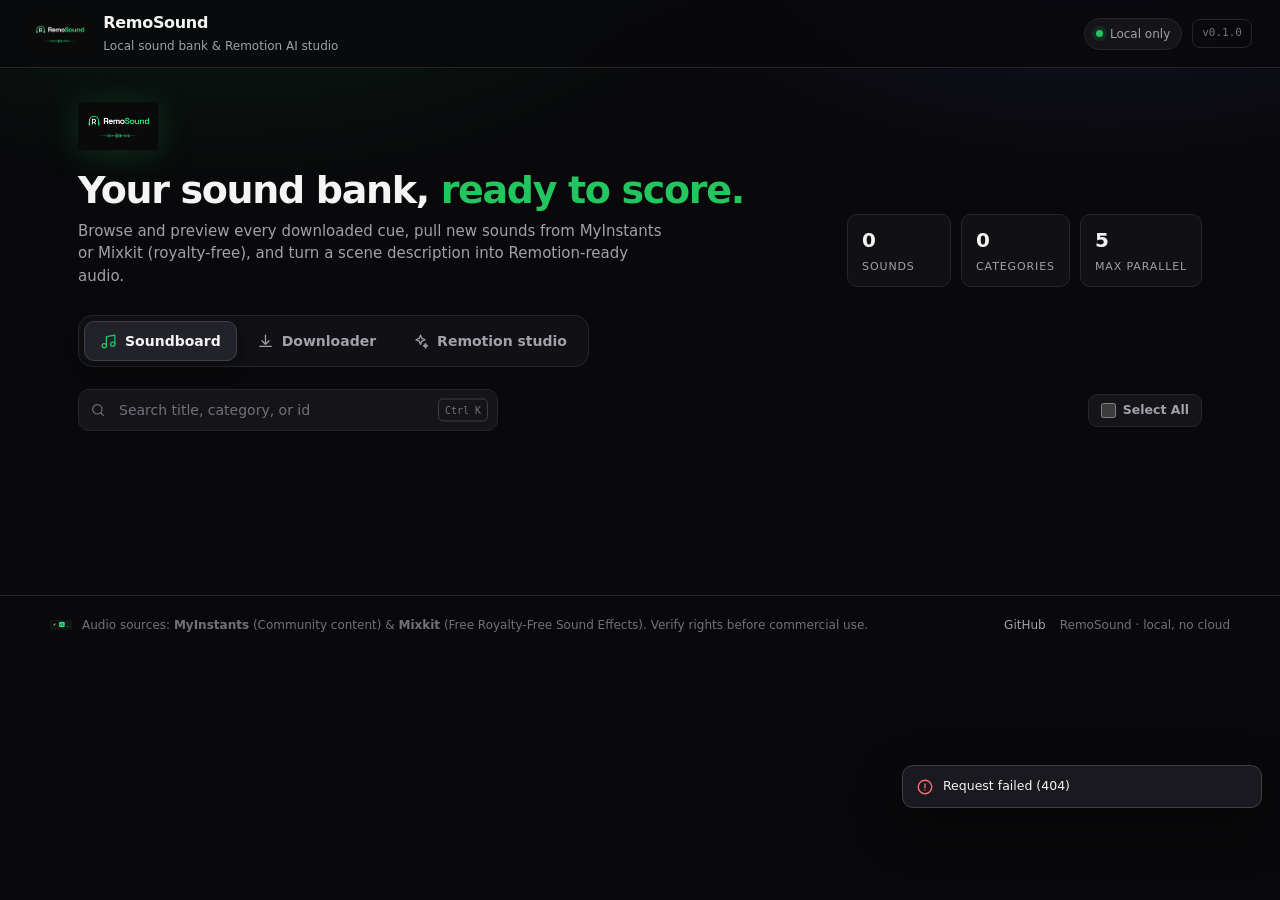
==== remosound/web/index.html @ 337fad0d "style: display main logo in hero and use selection-only deletion - Remove trash can icon from indivi" ====
<!doctype html>
<html lang="en">
<head>
<meta charset="utf-8">
<meta name="viewport" content="width=device-width, initial-scale=1">
<title>RemoSound — Local Sound Studio</title>
<meta name="description" content="RemoSound local studio: browse your sound bank, download new cues, and match scene text to Remotion-ready audio.">
<link rel="icon" href="data:image/svg+xml,%3Csvg xmlns='http://www.w3.org/2000/svg' viewBox='0 0 24 24' fill='none' stroke='%2322c55e' stroke-width='2' stroke-linecap='round'%3E%3Cpath d='M3 12h2l2-6 3 12 3-9 2 3h6'/%3E%3C/svg%3E">
<style>
  :root {
    color-scheme: dark;
    --bg: #09090b;
    --bg-soft: #0f0f13;
    --surface: #141419;
    --surface-2: #1a1a21;
    --surface-3: #22222b;
    --border: #27272a;
    --border-strong: #3f3f46;
    --text: #f4f4f5;
    --muted: #a1a1aa;
    --faint: #71717a;
    --green: #22c55e;
    --green-soft: rgba(34, 197, 94, .14);
    --indigo: #818cf8;
    --indigo-soft: rgba(99, 102, 241, .16);
    --red: #f87171;
    --amber: #fbbf24;
    --radius: 14px;
    --radius-sm: 10px;
    --shadow: 0 18px 50px rgba(0, 0, 0, .45);
    --font: ui-sans-serif, system-ui, -apple-system, "Segoe UI", Roboto, "Plus Jakarta Sans", Inter, sans-serif;
    --mono: ui-monospace, SFMono-Regular, "Cascadia Code", Consolas, monospace;
  }

  * { box-sizing: border-box; }
  html, body { margin: 0; }
  [hidden] { display: none !important; }

  body {
    min-height: 100vh;
    background: var(--bg);
    color: var(--text);
    font-family: var(--font);
    font-size: 14px;
    line-height: 1.5;
    -webkit-font-smoothing: antialiased;
    text-rendering: optimizeLegibility;
  }

  body::before {
    content: "";
    position: fixed;
    inset: 0;
    z-index: 0;
    pointer-events: none;
    background:
      radial-gradient(760px 420px at 18% -12%, rgba(34, 197, 94, .12), transparent 72%),
      radial-gradient(760px 420px at 86% -12%, rgba(99, 102, 241, .12), transparent 72%);
  }

  ::selection { background: rgba(34, 197, 94, .3); }
  :focus-visible { outline: 2px solid var(--green); outline-offset: 2px; border-radius: 6px; }

  button, input, textarea { font: inherit; color: inherit; }
  button { cursor: pointer; }

  .app { position: relative; z-index: 1; }

  /* --- top bar ---------------------------------------------------------- */
  .topbar {
    position: sticky;
    top: 0;
    z-index: 20;
    display: flex;
    align-items: center;
    justify-content: space-between;
    gap: 16px;
    padding: 11px 28px;
    border-bottom: 1px solid var(--border);
    background: rgba(9, 9, 11, .74);
    backdrop-filter: blur(16px);
  }
  .brand { display: flex; align-items: center; gap: 12px; color: inherit; text-decoration: none; }
  .brand-logo-img { height: 38px; width: auto; object-fit: contain; border-radius: 6px; }
  .brand-name { font-size: 16px; font-weight: 700; letter-spacing: -.02em; }
  .brand-sub { font-size: 12px; color: var(--muted); }
  .top-actions { display: flex; align-items: center; gap: 10px; }
  .status-pill {
    display: inline-flex;
    align-items: center;
    gap: 7px;
    padding: 6px 11px;
    border: 1px solid var(--border);
    border-radius: 999px;
    background: var(--surface);
    color: var(--muted);
    font-size: 12px;
    white-space: nowrap;
  }
  .status-dot {
    width: 7px;
    height: 7px;
    border-radius: 50%;
    background: var(--green);
    box-shadow: 0 0 0 4px rgba(34, 197, 94, .12);
  }
  .version {
    padding: 5px 9px;
    border: 1px solid var(--border);
    border-radius: 8px;
    color: var(--faint);
    font-family: var(--mono);
    font-size: 11px;
  }

  /* --- shell ------------------------------------------------------------ */
  main { max-width: 1180px; margin: 0 auto; padding: 34px 28px 150px; }

  .hero { display: flex; align-items: flex-end; justify-content: space-between; gap: 28px; flex-wrap: wrap; }
  .hero-logo-wrap { margin-bottom: 14px; }
  .hero-logo { height: 48px; width: auto; object-fit: contain; filter: drop-shadow(0 4px 16px rgba(34, 197, 94, .2)); }
  .hero h1 {
    margin: 0 0 8px;
    font-size: clamp(26px, 3.6vw, 38px);
    line-height: 1.1;
    letter-spacing: -.035em;
    font-weight: 750;
  }
  .hero h1 em { font-style: normal; color: var(--green); }
  .hero p { margin: 0; max-width: 62ch; color: var(--muted); font-size: 15px; }
  .stats { display: flex; gap: 10px; flex-wrap: wrap; }
  .stat {
    min-width: 104px;
    padding: 10px 14px;
    border: 1px solid var(--border);
    border-radius: var(--radius-sm);
    background: rgba(20, 20, 25, .75);
  }
  .stat b { display: block; font-size: 20px; letter-spacing: -.02em; }
  .stat span { font-size: 11px; color: var(--muted); text-transform: uppercase; letter-spacing: .08em; }

  /* --- tabs ------------------------------------------------------------- */
  .tabs {
    display: inline-flex;
    gap: 4px;
    margin: 28px 0 22px;
    padding: 5px;
    border: 1px solid var(--border);
    border-radius: 14px;
    background: rgba(20, 20, 25, .72);
  }
  .tab {
    display: inline-flex;
    align-items: center;
    gap: 8px;
    min-height: 40px;
    padding: 0 15px;
    border: 1px solid transparent;
    border-radius: 10px;
    background: transparent;
    color: var(--muted);
    font-weight: 550;
    transition: color .18s, background .18s, border-color .18s;
  }
  .tab:hover { color: var(--text); }
  .tab[aria-selected="true"] {
    color: var(--text);
    background: var(--surface-3);
    border-color: var(--border-strong);
    box-shadow: 0 6px 18px rgba(0, 0, 0, .3);
  }
  .tab[aria-selected="true"] svg { color: var(--green); }

  /* --- toolbar ---------------------------------------------------------- */
  .toolbar { display: flex; gap: 10px; align-items: center; flex-wrap: wrap; margin-bottom: 14px; }
  .search { position: relative; flex: 1 1 280px; max-width: 420px; }
  .search svg { position: absolute; left: 12px; top: 50%; transform: translateY(-50%); color: var(--faint); }
  .search input {
    width: 100%;
    height: 42px;
    padding: 0 60px 0 40px;
    border: 1px solid var(--border);
    border-radius: 11px;
    background: var(--surface);
    color: var(--text);
  }
  .search input::placeholder { color: var(--faint); }
  .search input:focus { border-color: rgba(34, 197, 94, .5); outline: none; box-shadow: 0 0 0 3px rgba(34, 197, 94, .12); }
  .kbd {
    position: absolute;
    right: 10px;
    top: 50%;
    transform: translateY(-50%);
    padding: 3px 6px;
    border: 1px solid var(--border-strong);
    border-radius: 5px;
    color: var(--faint);
    font-family: var(--mono);
    font-size: 10px;
    pointer-events: none;
  }
  .pills { display: flex; gap: 6px; flex-wrap: wrap; }
  .pill {
    min-height: 34px;
    padding: 0 12px;
    border: 1px solid var(--border);
    border-radius: 999px;
    background: var(--surface);
    color: var(--muted);
    font-size: 12.5px;
    transition: color .15s, border-color .15s, background .15s;
  }
  .pill:hover { color: var(--text); border-color: var(--border-strong); }
  .pill[aria-pressed="true"] {
    color: #05140a;
    background: var(--green);
    border-color: var(--green);
    font-weight: 650;
  }
  .pill span { opacity: .7; margin-left: 5px; }

  /* --- sound grid ------------------------------------------------------- */
  .sound-grid { display: grid; grid-template-columns: repeat(auto-fill, minmax(232px, 1fr)); gap: 12px; }
  .sound-card {
    display: flex;
    align-items: center;
    gap: 12px;
    min-height: 80px;
    padding: 13px;
    border: 1px solid var(--border);
    border-radius: var(--radius);
    background: linear-gradient(180deg, var(--surface), #101014);
    color: inherit;
    text-align: left;
    transition: transform .18s ease, border-color .18s ease, background .18s ease, box-shadow .18s ease;
  }
  .sound-card:hover { transform: translateY(-2px); border-color: var(--border-strong); }
  .sound-card.is-playing {
    border-color: rgba(34, 197, 94, .55);
    background: linear-gradient(180deg, rgba(34, 197, 94, .1), #101014);
    box-shadow: 0 0 0 1px rgba(34, 197, 94, .12), 0 14px 34px rgba(0, 0, 0, .38);
  }
  .card-play {
    display: grid;
    place-items: center;
    flex: none;
    width: 44px;
    height: 44px;
    border: 1px solid var(--border-strong);
    border-radius: 50%;
    background: var(--surface-3);
    color: var(--text);
    transition: background .18s, color .18s, border-color .18s, transform .12s;
  }
  .sound-card:hover .card-play { background: var(--surface-3); border-color: var(--green); color: var(--green); }
  .sound-card.is-playing .card-play { background: var(--green); border-color: transparent; color: #04140a; }
  .sound-card:active .card-play { transform: scale(.94); }
  .sound-body { min-width: 0; flex: 1; }
  .sound-title {
    display: block;
    overflow: hidden;
    text-overflow: ellipsis;
    white-space: nowrap;
    font-weight: 600;
    letter-spacing: -.01em;
  }
  .sound-sub { display: flex; align-items: center; gap: 8px; margin-top: 4px; min-width: 0; }
  .badge {
    flex: none;
    padding: 2px 7px;
    border: 1px solid var(--border);
    border-radius: 6px;
    background: var(--surface-2);
    color: var(--muted);
    font-size: 10.5px;
    text-transform: uppercase;
    letter-spacing: .06em;
    white-space: nowrap;
  }
  .badge-mixkit {
    border-color: rgba(34, 197, 94, .45);
    background: rgba(34, 197, 94, .14);
    color: #4ade80;
    font-weight: 600;
  }
  .badge-myinstants {
    border-color: rgba(129, 140, 248, .45);
    background: rgba(99, 102, 241, .16);
    color: #a5b4fc;
    font-weight: 600;
  }
  .card-delete {
    display: grid;
    place-items: center;
    width: 28px;
    height: 28px;
    border-radius: 8px;
    border: 1px solid transparent;
    background: transparent;
    color: var(--faint);
    transition: color .15s, background .15s, border-color .15s;
    flex: none;
    padding: 0;
    cursor: pointer;
  }
  .card-delete:hover {
    color: var(--red);
    background: rgba(248, 113, 113, .14);
    border-color: rgba(248, 113, 113, .3);
  }
  .sound-select-chk {
    width: 17px;
    height: 17px;
    accent-color: var(--green);
    cursor: pointer;
    margin: 0;
    flex: none;
    border-radius: 4px;
  }
  .sound-card.is-selected {
    border-color: rgba(99, 102, 241, .65);
    background: linear-gradient(180deg, rgba(99, 102, 241, .14), #121218);
    box-shadow: 0 0 0 1px rgba(99, 102, 241, .25);
  }
  .selection-bar {
    display: inline-flex;
    align-items: center;
    gap: 8px;
    margin-left: auto;
    flex-wrap: wrap;
  }
  .select-all-label {
    display: inline-flex;
    align-items: center;
    gap: 7px;
    color: var(--muted);
    font-size: 12.5px;
    font-weight: 550;
    cursor: pointer;
    user-select: none;
    padding: 6px 12px;
    border: 1px solid var(--border);
    border-radius: 9px;
    background: var(--surface);
    transition: all .15s ease;
  }
  .select-all-label:hover {
    color: var(--text);
    border-color: var(--border-strong);
  }
  .select-all-label input[type="checkbox"] {
    width: 15px;
    height: 15px;
    accent-color: var(--green);
    cursor: pointer;
    margin: 0;
  }
  .btn-sm {
    min-height: 32px;
    padding: 0 12px;
    font-size: 12px;
    border-radius: 8px;
  }
  .sound-file {
    overflow: hidden;
    text-overflow: ellipsis;
    white-space: nowrap;
    color: var(--faint);
    font-family: var(--mono);
    font-size: 10.5px;
  }
  .wave { display: flex; align-items: flex-end; gap: 2px; height: 18px; flex: none; }
  .wave i { display: block; width: 3px; height: 6px; border-radius: 2px; background: var(--border-strong); }
  .sound-card.is-playing .wave i { background: var(--green); animation: level .9s ease-in-out infinite; }
  .sound-card.is-playing .wave i:nth-child(2) { animation-delay: .1s; }
  .sound-card.is-playing .wave i:nth-child(3) { animation-delay: .2s; }
  .sound-card.is-playing .wave i:nth-child(4) { animation-delay: .3s; }
  .sound-card.is-playing .wave i:nth-child(5) { animation-delay: .4s; }
  @keyframes level { 0%, 100% { height: 5px; } 50% { height: 17px; } }

  /* --- empty / panels --------------------------------------------------- */
  .empty {
    display: grid;
    place-items: center;
    gap: 10px;
    padding: 52px 22px;
    border: 1px dashed var(--border-strong);
    border-radius: var(--radius);
    background: rgba(20, 20, 25, .4);
    text-align: center;
  }
  .empty h3 { margin: 0; font-size: 16px; }
  .empty p { margin: 0; color: var(--muted); max-width: 52ch; }
  .panel {
    padding: 18px;
    border: 1px solid var(--border);
    border-radius: var(--radius);
    background: rgba(20, 20, 25, .62);
  }
  .panel-head { display: flex; align-items: center; justify-content: space-between; gap: 14px; flex-wrap: wrap; margin-bottom: 14px; }
  .panel-head h2 { margin: 0; font-size: 16px; letter-spacing: -.01em; }
  .panel-head p { margin: 2px 0 0; color: var(--muted); font-size: 12.5px; }
  .hint { color: var(--faint); font-size: 12px; }

  /* --- buttons ---------------------------------------------------------- */
  .btn {
    display: inline-flex;
    align-items: center;
    justify-content: center;
    gap: 8px;
    min-height: 42px;
    padding: 0 16px;
    border: 1px solid var(--border-strong);
    border-radius: 11px;
    background: var(--surface-2);
    color: var(--text);
    font-weight: 600;
    transition: background .16s, border-color .16s, transform .1s, color .16s;
  }
  .btn:hover { background: var(--surface-3); border-color: #52525b; }
  .btn:active { transform: translateY(1px); }
  .btn-primary {
    border-color: transparent;
    background: linear-gradient(180deg, #2ee06a, var(--green));
    color: #04140a;
    box-shadow: 0 10px 26px rgba(34, 197, 94, .22);
  }
  .btn-primary:hover { background: #34e673; border-color: transparent; }
  .btn-indigo { border-color: transparent; background: linear-gradient(180deg, #818cf8, #6366f1); color: #0b1024; }
  .btn-indigo:hover { background: #8f99fa; border-color: transparent; }
  .btn-ghost { background: transparent; border-color: var(--border); color: var(--muted); }
  .btn-ghost:hover { color: var(--text); }
  .btn:disabled { opacity: .55; cursor: not-allowed; transform: none; }
  .btn-icon { width: 42px; padding: 0; }

  /* --- downloader ------------------------------------------------------- */
  .provider-bar {
    display: flex;
    align-items: center;
    gap: 8px;
    margin-bottom: 16px;
    flex-wrap: wrap;
  }
  .provider-btn {
    display: inline-flex;
    align-items: center;
    gap: 8px;
    min-height: 38px;
    padding: 0 14px;
    border: 1px solid var(--border);
    border-radius: 10px;
    background: var(--surface);
    color: var(--muted);
    font-weight: 600;
    font-size: 13px;
    cursor: pointer;
    transition: all .16s ease;
  }
  .provider-btn:hover { color: var(--text); border-color: var(--border-strong); }
  .provider-btn[aria-selected="true"] {
    background: var(--surface-3);
    border-color: var(--border-strong);
    color: var(--text);
    box-shadow: 0 4px 14px rgba(0, 0, 0, .25);
  }
  .mode-switch {
    display: inline-flex;
    gap: 4px;
    padding: 3px;
    background: var(--surface-2);
    border-radius: 8px;
    border: 1px solid var(--border);
    margin-left: auto;
  }
  .mode-btn {
    min-height: 30px;
    padding: 0 12px;
    border: 1px solid transparent;
    border-radius: 6px;
    background: transparent;
    color: var(--muted);
    font-size: 12px;
    font-weight: 550;
    cursor: pointer;
    transition: all .14s ease;
  }
  .mode-btn:hover { color: var(--text); }
  .mode-btn.active {
    background: var(--surface-3);
    border-color: var(--border-strong);
    color: var(--text);
  }
  .downloader-search-wrap {
    margin-bottom: 16px;
  }
  .source-grid { display: grid; grid-template-columns: repeat(auto-fill, minmax(168px, 1fr)); gap: 10px; }
  .source {
    display: flex;
    align-items: center;
    gap: 11px;
    padding: 11px 12px;
    border: 1px solid var(--border);
    border-radius: 12px;
    background: var(--surface);
    color: var(--text);
    text-align: left;
    transition: border-color .16s, background .16s, transform .16s;
  }
  .source:hover { border-color: var(--border-strong); transform: translateY(-1px); }
  .source[aria-pressed="true"] {
    border-color: rgba(34, 197, 94, .6);
    background: linear-gradient(180deg, rgba(34, 197, 94, .12), var(--surface));
    box-shadow: 0 0 0 1px rgba(34, 197, 94, .14);
  }
  .source-icon {
    display: grid;
    place-items: center;
    flex: none;
    width: 34px;
    height: 34px;
    border-radius: 10px;
    background: hsl(var(--tile-h, 150) 70% 50% / .14);
    color: hsl(var(--tile-h, 150) 82% 66%);
  }
  .source-name { font-size: 13px; font-weight: 600; letter-spacing: -.01em; }
  .source-tag { display: block; color: var(--faint); font-size: 10.5px; font-family: var(--mono); }

  .controls { display: flex; align-items: flex-end; gap: 14px; flex-wrap: wrap; margin-top: 16px; }
  .field { display: grid; gap: 6px; }
  .field label { color: var(--muted); font-size: 11px; text-transform: uppercase; letter-spacing: .08em; }
  .field input {
    width: 118px;
    height: 42px;
    padding: 0 12px;
    border: 1px solid var(--border);
    border-radius: 10px;
    background: var(--surface);
    font-family: var(--mono);
  }
  .chips { display: flex; gap: 5px; }
  .chip {
    min-height: 34px;
    padding: 0 10px;
    border: 1px solid var(--border);
    border-radius: 8px;
    background: transparent;
    color: var(--muted);
    font-family: var(--mono);
    font-size: 11.5px;
  }
  .chip:hover { color: var(--text); border-color: var(--border-strong); }

  .job { margin-top: 18px; }
  .progress-track { height: 10px; overflow: hidden; border-radius: 999px; background: var(--surface-3); border: 1px solid var(--border); }
  .progress-fill {
    width: 0;
    height: 100%;
    border-radius: 999px;
    background: linear-gradient(90deg, var(--green), #60a5fa 65%, var(--indigo));
    transition: width .3s ease;
  }
  .job-line { display: flex; align-items: baseline; justify-content: space-between; gap: 14px; margin: 10px 0 0; flex-wrap: wrap; }
  .job-state { font-weight: 600; }
  .job-current { overflow: hidden; text-overflow: ellipsis; white-space: nowrap; color: var(--muted); font-size: 12.5px; max-width: 62ch; }
  .job-percent { font-family: var(--mono); color: var(--green); font-size: 13px; }
  .job-stats { display: grid; grid-template-columns: repeat(4, minmax(0, 1fr)); gap: 8px; margin-top: 12px; }
  .job-stat { padding: 8px 10px; border: 1px solid var(--border); border-radius: 9px; background: var(--surface); }
  .job-stat b { display: block; font-size: 16px; }
  .job-stat span { color: var(--faint); font-size: 10.5px; text-transform: uppercase; letter-spacing: .07em; }
  .job.error .job-state { color: var(--red); }

  /* --- studio ----------------------------------------------------------- */
  .studio-grid { display: grid; grid-template-columns: 1fr 1fr; gap: 20px; align-items: start; }
  textarea {
    width: 100%;
    min-height: 160px;
    max-height: 280px;
    padding: 13px 14px;
    resize: vertical;
    border: 1px solid var(--border);
    border-radius: 12px;
    background: var(--surface);
    color: var(--text);
    line-height: 1.6;
    overflow-y: auto;
  }
  textarea:focus { border-color: rgba(129, 140, 248, .6); outline: none; box-shadow: 0 0 0 3px rgba(99, 102, 241, .14); }
  textarea::placeholder { color: var(--faint); }
  .examples { display: flex; gap: 6px; flex-wrap: wrap; margin-top: 10px; }
  .example {
    min-height: 32px;
    padding: 0 11px;
    border: 1px solid var(--border);
    border-radius: 999px;
    background: transparent;
    color: var(--muted);
    font-size: 12px;
  }
  .example:hover { color: var(--text); border-color: var(--border-strong); }
  .studio-actions { display: flex; gap: 10px; margin-top: 12px; flex-wrap: wrap; }

  .match-list { display: grid; gap: 10px; max-height: 580px; overflow-y: auto; padding-right: 4px; }
  .match {
    display: grid;
    gap: 9px;
    padding: 12px;
    border: 1px solid var(--border);
    border-radius: 12px;
    background: var(--surface);
  }
  .match-top { display: flex; align-items: center; gap: 10px; }
  .match-title { flex: 1; min-width: 0; overflow: hidden; text-overflow: ellipsis; white-space: nowrap; font-weight: 600; }
  .score {
    flex: none;
    padding: 3px 8px;
    border: 1px solid rgba(34, 197, 94, .3);
    border-radius: 999px;
    background: var(--green-soft);
    color: var(--green);
    font-family: var(--mono);
    font-size: 10.5px;
  }
  .code-row { display: flex; align-items: center; gap: 8px; }
  .code {
    flex: 1;
    min-width: 0;
    overflow-x: auto;
    padding: 8px 10px;
    border: 1px solid var(--border);
    border-radius: 8px;
    background: #0b0b0f;
    color: #c7d2fe;
    font-family: var(--mono);
    font-size: 11.5px;
    white-space: nowrap;
  }
  .copy {
    flex: none;
    display: inline-flex;
    align-items: center;
    gap: 6px;
    min-height: 34px;
    padding: 0 10px;
    border: 1px solid var(--border-strong);
    border-radius: 8px;
    background: var(--surface-2);
    color: var(--muted);
    font-size: 12px;
  }
  .copy:hover { color: var(--text); border-color: #52525b; }
  .match-actions { display: flex; align-items: center; justify-content: space-between; gap: 8px; }

  /* --- modal ------------------------------------------------------------ */
  dialog.modal {
    border: 1px solid var(--border-strong);
    border-radius: var(--radius);
    background: rgba(20, 20, 26, 0.98);
    color: var(--text);
    padding: 24px;
    max-width: 440px;
    width: calc(100% - 32px);
    box-shadow: 0 25px 60px rgba(0, 0, 0, 0.65);
    backdrop-filter: blur(20px);
  }
  dialog.modal::backdrop {
    background: rgba(0, 0, 0, 0.68);
    backdrop-filter: blur(4px);
  }
  .modal-box { display: grid; gap: 14px; }
  .modal-head { display: flex; align-items: center; gap: 10px; }
  .modal-head h3 { margin: 0; font-size: 17px; font-weight: 700; }
  #delete-modal-msg { margin: 0; color: var(--muted); line-height: 1.5; font-size: 13.5px; }
  #delete-modal-msg strong { color: var(--text); }
  .modal-actions { display: flex; justify-content: flex-end; gap: 10px; margin-top: 6px; }
  .btn-danger {
    border-color: transparent;
    background: #dc2626;
    color: #fff;
  }
  .btn-danger:hover { background: #ef4444; border-color: transparent; }

  /* --- player ----------------------------------------------------------- */
  .player {
    position: fixed;
    left: 50%;
    bottom: 18px;
    z-index: 40;
    transform: translateX(-50%);
    display: flex;
    align-items: center;
    gap: 14px;
    width: min(1120px, calc(100% - 32px));
    padding: 12px 15px;
    border: 1px solid var(--border-strong);
    border-radius: 16px;
    background: rgba(20, 20, 25, .93);
    backdrop-filter: blur(18px);
    box-shadow: var(--shadow);
  }
  .player-title { min-width: 0; flex: 1 1 180px; }
  .player-title b { display: block; overflow: hidden; text-overflow: ellipsis; white-space: nowrap; font-size: 13px; }
  .player-title span { color: var(--faint); font-size: 11px; }
  .player-seek { display: flex; align-items: center; gap: 9px; flex: 2 1 260px; }
  .player-seek input { flex: 1; }
  .time { color: var(--muted); font-family: var(--mono); font-size: 10.5px; white-space: nowrap; }
  input[type="range"] { height: 4px; accent-color: var(--green); cursor: pointer; }
  .player-volume { display: flex; align-items: center; gap: 7px; color: var(--muted); flex: 0 1 130px; }
  .player-volume input { width: 82px; }

  /* --- toast / footer --------------------------------------------------- */
  .toast-stack { position: fixed; right: 18px; bottom: 92px; z-index: 60; display: grid; gap: 8px; width: min(360px, calc(100% - 36px)); }
  .toast {
    display: flex;
    align-items: flex-start;
    gap: 9px;
    padding: 11px 13px;
    border: 1px solid var(--border-strong);
    border-radius: 11px;
    background: rgba(26, 26, 33, .97);
    box-shadow: var(--shadow);
    animation: toast-in .2s ease;
  }
  .toast svg { flex: none; margin-top: 1px; color: var(--green); }
  .toast.error svg { color: var(--red); }
  .toast span { font-size: 12.5px; }
  @keyframes toast-in { from { opacity: 0; transform: translateY(8px); } }

  footer { border-top: 1px solid var(--border); padding: 18px 28px 26px; color: var(--faint); font-size: 12px; }
  .footer-inner { max-width: 1180px; margin: 0 auto; display: flex; justify-content: space-between; gap: 12px; flex-wrap: wrap; }

  @media (max-width: 900px) {
    .studio-grid { grid-template-columns: 1fr; }
    .player { flex-wrap: wrap; }
    .player-seek { order: 4; flex-basis: 100%; }
  }
  @media (max-width: 620px) {
    .topbar { padding: 11px 16px; }
    .brand-sub, .version { display: none; }
    main { padding: 24px 16px 190px; }
    .hero { gap: 16px; }
    .tabs { width: 100%; }
    .tab { flex: 1; justify-content: center; padding: 0 8px; }
    .job-stats { grid-template-columns: repeat(2, minmax(0, 1fr)); }
    .player-volume { display: none; }
  }
  @media (prefers-reduced-motion: reduce) {
    *, *::before, *::after { animation-duration: .001ms !important; animation-iteration-count: 1 !important; transition-duration: .001ms !important; }
  }
</style>
</head>
<body>
<div class="app">
  <header class="topbar">
    <a class="brand" href="/">
      <img src="/assets/Logo utama.png" alt="RemoSound" class="brand-logo-img" onerror="this.style.display='none'">
      <span>
        <span class="brand-name">RemoSound</span><br>
        <span class="brand-sub">Local sound bank & Remotion AI studio</span>
      </span>
    </a>
    <div class="top-actions">
      <span class="status-pill"><span class="status-dot" aria-hidden="true"></span>Local only</span>
      <span class="version">v0.1.0</span>
    </div>
  </header>

  <main>
    <section class="hero">
      <div>
        <div class="hero-logo-wrap">
          <img src="/assets/Logo utama.png" alt="RemoSound" class="hero-logo">
        </div>
        <h1>Your sound bank, <em>ready to score.</em></h1>
        <p>Browse and preview every downloaded cue, pull new sounds from MyInstants or Mixkit (royalty-free), and turn a scene description into Remotion-ready audio.</p>
      </div>
      <div class="stats" aria-label="Bank statistics">
        <div class="stat"><b id="stat-total">0</b><span>Sounds</span></div>
        <div class="stat"><b id="stat-categories">0</b><span>Categories</span></div>
        <div class="stat"><b>5</b><span>Max parallel</span></div>
      </div>
    </section>

    <nav class="tabs" role="tablist" aria-label="Studio sections">
      <button class="tab" id="tab-board" role="tab" aria-selected="true" aria-controls="panel-board" data-tab="board">
        <svg width="17" height="17" viewBox="0 0 24 24" fill="none" stroke="currentColor" stroke-width="1.8" stroke-linecap="round" stroke-linejoin="round" aria-hidden="true"><path d="M9 18V5l12-2v13"/><circle cx="6" cy="18" r="3"/><circle cx="18" cy="16" r="3"/></svg>
        Soundboard
      </button>
      <button class="tab" id="tab-download" role="tab" aria-selected="false" aria-controls="panel-download" data-tab="download">
        <svg width="17" height="17" viewBox="0 0 24 24" fill="none" stroke="currentColor" stroke-width="1.8" stroke-linecap="round" stroke-linejoin="round" aria-hidden="true"><path d="M12 3v12"/><path d="m7 11 5 5 5-5"/><path d="M4 19h16"/></svg>
        Downloader
      </button>
      <button class="tab" id="tab-studio" role="tab" aria-selected="false" aria-controls="panel-studio" data-tab="studio">
        <svg width="17" height="17" viewBox="0 0 24 24" fill="none" stroke="currentColor" stroke-width="1.8" stroke-linecap="round" stroke-linejoin="round" aria-hidden="true"><path d="m12 3 1.9 4.6L18.5 9.5l-4.6 1.9L12 16l-1.9-4.6L5.5 9.5l4.6-1.9Z"/><path d="M19 15l.9 2.1L22 18l-2.1.9L19 21l-.9-2.1L16 18l2.1-.9Z"/></svg>
        Remotion studio
      </button>
    </nav>

    <!-- Soundboard -->
    <section id="panel-board" role="tabpanel" aria-labelledby="tab-board">
      <div class="toolbar">
        <div class="search">
          <svg width="16" height="16" viewBox="0 0 24 24" fill="none" stroke="currentColor" stroke-width="1.8" stroke-linecap="round" aria-hidden="true"><circle cx="11" cy="11" r="7"/><path d="m20 20-3.5-3.5"/></svg>
          <input id="search" type="search" placeholder="Search title, category, or id" autocomplete="off" aria-label="Search sounds">
          <span class="kbd" aria-hidden="true">Ctrl K</span>
        </div>
        <div class="pills" id="filters" role="group" aria-label="Filter by category"></div>
        <div class="selection-bar" id="selection-bar">
          <label class="select-all-label" title="Select or deselect all displayed sounds">
            <input type="checkbox" id="chk-select-all" aria-label="Select all displayed sounds">
            <span>Select All</span>
          </label>
          <button class="btn btn-danger btn-sm" id="btn-delete-selected" type="button" hidden>
            Delete Selected (<span id="selected-count">0</span>)
          </button>
          <button class="btn btn-ghost btn-sm" id="btn-cancel-selection" type="button" hidden>
            Deselect
          </button>
        </div>
      </div>
      <div class="sound-grid" id="sound-grid" aria-live="polite"></div>
      <div class="empty" id="board-empty" hidden>
        <svg width="34" height="34" viewBox="0 0 24 24" fill="none" stroke="currentColor" stroke-width="1.5" stroke-linecap="round" stroke-linejoin="round" aria-hidden="true"><path d="M9 18V5l12-2v13"/><circle cx="6" cy="18" r="3"/><circle cx="18" cy="16" r="3"/></svg>
        <h3 id="empty-title">Your bank is empty</h3>
        <p id="empty-copy">Download a first batch and it lands here, ready to preview and drop into a video.</p>
        <button class="btn btn-primary" id="empty-cta" type="button">Download sounds</button>
      </div>
    </section>

    <!-- Downloader -->
    <section id="panel-download" role="tabpanel" aria-labelledby="tab-download" hidden>
      <div class="panel">
        <div class="panel-head">
          <div>
            <h2>Pull new sounds</h2>
            <p>Pick a provider and category or search query. RemoSound keeps the manifest in sync while it works.</p>
          </div>
          <span class="hint">5 downloads at a time · 5000 per run</span>
        </div>

        <div class="provider-bar">
          <button class="provider-btn" id="provider-myinstants" type="button" aria-selected="true" data-provider="myinstants">
            MyInstants <span class="badge badge-myinstants">Community</span>
          </button>
          <button class="provider-btn" id="provider-mixkit" type="button" aria-selected="false" data-provider="mixkit">
            Mixkit <span class="badge badge-mixkit">Royalty-Free</span>
          </button>
          <div class="mode-switch" role="group" aria-label="Selection mode">
            <button class="mode-btn active" id="btn-mode-cat" type="button" data-dmode="category">Categories</button>
            <button class="mode-btn" id="btn-mode-search" type="button" data-dmode="search">Search</button>
          </div>
        </div>

        <div id="downloader-search-wrap" class="downloader-search-wrap" hidden>
          <div class="search" style="max-width: 100%;">
            <svg width="16" height="16" viewBox="0 0 24 24" fill="none" stroke="currentColor" stroke-width="1.8" stroke-linecap="round" aria-hidden="true"><circle cx="11" cy="11" r="7"/><path d="m20 20-3.5-3.5"/></svg>
            <input id="download-query" type="search" placeholder="Type a search query (e.g. whoosh, boom, bell, laugh)..." autocomplete="off" aria-label="Search sounds to download">
          </div>
        </div>

        <div class="source-grid" id="sources" role="group" aria-label="Download source"></div>

        <div class="controls">
          <div class="field">
            <label for="limit">How many</label>
            <input id="limit" type="number" min="1" max="5000" step="1" value="50" inputmode="numeric">
          </div>
          <div class="chips" role="group" aria-label="Quick amounts">
            <button class="chip" type="button" data-limit="25">25</button>
            <button class="chip" type="button" data-limit="50">50</button>
            <button class="chip" type="button" data-limit="100">100</button>
            <button class="chip" type="button" data-limit="250">250</button>
          </div>
          <button class="btn btn-primary" id="start" type="button">
            <svg width="17" height="17" viewBox="0 0 24 24" fill="none" stroke="currentColor" stroke-width="1.9" stroke-linecap="round" stroke-linejoin="round" aria-hidden="true"><path d="M12 3v12"/><path d="m7 11 5 5 5-5"/><path d="M4 19h16"/></svg>
            Start download
          </button>
        </div>

        <div class="job" id="job" hidden>
          <div class="progress-track" role="progressbar" id="progress" aria-valuemin="0" aria-valuemax="100" aria-valuenow="0" aria-label="Download progress">
            <div class="progress-fill" id="progress-fill"></div>
          </div>
          <div class="job-line">
            <span class="job-state" id="job-state">Starting…</span>
            <span class="job-current" id="job-current"></span>
            <span class="job-percent" id="job-percent">0%</span>
          </div>
          <div class="job-stats">
            <div class="job-stat"><b id="job-found">0</b><span>Found</span></div>
            <div class="job-stat"><b id="job-downloaded">0</b><span>New</span></div>
            <div class="job-stat"><b id="job-skipped">0</b><span>Already owned</span></div>
            <div class="job-stat"><b id="job-failed">0</b><span>Failed</span></div>
          </div>
        </div>
      </div>
    </section>

    <!-- Remotion studio -->
    <section id="panel-studio" role="tabpanel" aria-labelledby="tab-studio" hidden>
      <div class="studio-grid">
        <div class="panel">
          <div class="panel-head">
            <div>
              <h2>Describe the scene</h2>
              <p>Indonesian or English. Cues like “kaget”, “menang”, or “explosion” expand into matching sound terms.</p>
            </div>
          </div>
          <label for="scene" class="hint" style="display:block;margin-bottom:6px">Scene text</label>
          <textarea id="scene" placeholder="Tiba-tiba monster muncul dari kegelapan, lalu ledakan besar menghantam layar…"></textarea>
          <div class="examples" role="group" aria-label="Example scenes">
            <button class="example" type="button" data-scene="Tiba-tiba monster muncul dan penonton kaget">Monster muncul</button>
            <button class="example" type="button" data-scene="Ledakan besar di kejauhan, debu perlahan turun">Ledakan</button>
            <button class="example" type="button" data-scene="Karakter gagal dan buzzer salah berbunyi">Gagal</button>
            <button class="example" type="button" data-scene="Tim menang dan stadion bersorak">Menang</button>
          </div>
          <div class="studio-actions">
            <button class="btn btn-indigo" id="match" type="button">
              <svg width="17" height="17" viewBox="0 0 24 24" fill="none" stroke="currentColor" stroke-width="1.8" stroke-linecap="round" stroke-linejoin="round" aria-hidden="true"><path d="m12 3 1.9 4.6L18.5 9.5l-4.6 1.9L12 16l-1.9-4.6L5.5 9.5l4.6-1.9Z"/></svg>
              Find matching sounds
            </button>
            <button class="btn btn-ghost" id="clear-match" type="button">Clear</button>
          </div>
        </div>

        <div class="panel">
          <div class="panel-head">
            <div>
              <h2>Ranked cues</h2>
              <p>Top 8 matches from your local bank, with copy-ready Remotion code.</p>
            </div>
          </div>
          <div class="match-list" id="matches" aria-live="polite"></div>
          <div class="empty" id="match-empty">
            <h3>No match yet</h3>
            <p>Describe a moment on the left. Results appear here with a score and the exact <code>staticFile()</code> path.</p>
          </div>
        </div>
      </div>
    </section>
  </main>

  <footer>
    <div class="footer-inner">
      <div style="display:flex;align-items:center;gap:10px;">
        <img src="/assets/Ikon aplikasi.png" alt="" width="22" height="22" style="border-radius:5px;object-fit:contain;" onerror="this.style.display='none'">
        <span>Audio sources: <strong>MyInstants</strong> (Community content) & <strong>Mixkit</strong> (Free Royalty-Free Sound Effects). Verify rights before commercial use.</span>
      </div>
      <div style="display:flex;align-items:center;gap:14px;">
        <a href="https://github.com/mrmurphy12/RemoSound" target="_blank" rel="noopener" style="color:var(--muted);text-decoration:none;">GitHub</a>
        <span>RemoSound · local, no cloud</span>
      </div>
    </div>
  </footer>
</div>

<dialog id="delete-modal" class="modal">
  <div class="modal-box">
    <div class="modal-head">
      <svg width="22" height="22" viewBox="0 0 24 24" fill="none" stroke="#f87171" stroke-width="2" stroke-linecap="round" stroke-linejoin="round" aria-hidden="true"><path d="M3 6h18"/><path d="M19 6v14c0 1-1 2-2 2H7c-1 0-2-1-2-2V6"/><path d="M8 6V4c0-1 1-2 2-2h4c1 0 2 1 2 2v2"/><line x1="10" y1="11" x2="10" y2="17"/><line x1="14" y1="11" x2="14" y2="17"/></svg>
      <h3>Delete Sound</h3>
    </div>
    <p id="delete-modal-msg">Are you sure you want to delete this sound? This will remove the audio file from your local sound bank and manifest.</p>
    <div class="modal-actions">
      <button class="btn btn-ghost" id="delete-modal-cancel" type="button">Cancel</button>
      <button class="btn btn-danger" id="delete-modal-confirm" type="button">Delete</button>
    </div>
  </div>
</dialog>

<div class="player" id="player" hidden>
  <button class="btn btn-icon" id="player-toggle" type="button" aria-label="Pause">
    <svg id="player-icon" width="18" height="18" viewBox="0 0 24 24" aria-hidden="true"><rect x="7" y="5" width="3.6" height="14" rx="1" fill="currentColor"/><rect x="13.4" y="5" width="3.6" height="14" rx="1" fill="currentColor"/></svg>
  </button>
  <div class="player-title">
    <b id="player-name">—</b>
    <span id="player-category"></span>
  </div>
  <div class="player-seek">
    <span class="time" id="player-now">0:00</span>
    <input id="player-seek" type="range" min="0" max="100" value="0" step="0.01" aria-label="Seek">
    <span class="time" id="player-end">0:00</span>
  </div>
  <div class="player-volume">
    <svg width="16" height="16" viewBox="0 0 24 24" fill="none" stroke="currentColor" stroke-width="1.8" stroke-linecap="round" stroke-linejoin="round" aria-hidden="true"><path d="M11 5 6.5 9H3v6h3.5L11 19z"/><path d="M15 9a4 4 0 0 1 0 6"/></svg>
    <input id="volume" type="range" min="0" max="1" step="0.01" value="1" aria-label="Volume">
  </div>
  <button class="btn btn-icon btn-ghost" id="player-close" type="button" aria-label="Close player">
    <svg width="16" height="16" viewBox="0 0 24 24" fill="none" stroke="currentColor" stroke-width="1.9" stroke-linecap="round" aria-hidden="true"><path d="m6 6 12 12M18 6 6 18"/></svg>
  </button>
</div>

<div class="toast-stack" id="toasts" aria-live="polite" aria-atomic="false"></div>
<audio id="audio" preload="metadata"></audio>

<script>
(() => {
  "use strict";

  const $ = (selector, root = document) => root.querySelector(selector);
  const $$ = (selector, root = document) => Array.from(root.querySelectorAll(selector));

  const state = {
    sounds: [],
    categories: [],
    available: [],
    providers: [],
    provider: "myinstants",
    dmode: "category",
    query: "",
    category: "all",
    selectedIds: new Set(),
    source: { mode: "trending", target: "" },
    jobId: null,
    jobTimer: null,
    activeId: null,
    pendingDeleteIds: [],
    muted: false,
  };

  const audio = $("#audio");
  audio.volume = 1;

  const esc = (value) =>
    String(value ?? "").replace(/[&<>"']/g, (character) => ({
      "&": "&amp;",
      "<": "&lt;",
      ">": "&gt;",
      '"': "&quot;",
      "'": "&#39;",
    })[character]);

  const svg = (body, size = 18) =>
    `<svg width="${size}" height="${size}" viewBox="0 0 24 24" fill="none" stroke="currentColor" stroke-width="1.8" stroke-linecap="round" stroke-linejoin="round" aria-hidden="true">${body}</svg>`;

  const ICONS = {
    play: svg('<path d="M8 5.4v13.2L19 12Z" fill="currentColor" stroke="none"/>'),
    pause: svg('<rect x="7" y="5" width="3.6" height="14" rx="1" fill="currentColor" stroke="none"/><rect x="13.4" y="5" width="3.6" height="14" rx="1" fill="currentColor" stroke="none"/>'),
    check: svg('<path d="m5 12 4.5 4.5L19 7"/>'),
    alert: svg('<circle cx="12" cy="12" r="9"/><path d="M12 8v5"/><path d="M12 16h.01"/>'),
    copy: svg('<rect x="9" y="9" width="11" height="11" rx="2"/><path d="M5 15V5a2 2 0 0 1 2-2h10"/>', 15),
    disc: svg('<circle cx="12" cy="12" r="8"/><circle cx="12" cy="12" r="2"/>', 17),
    fire: svg('<path d="M12 3c3 3.5 5 6 5 9a5 5 0 0 1-10 0c0-1.6.7-3 2-4.5.3 1.4 1 2.2 2 2.7C11.3 8.2 11.5 5.6 12 3Z"/>', 17),
    trash: svg('<path d="M3 6h18"/><path d="M19 6v14c0 1-1 2-2 2H7c-1 0-2-1-2-2V6"/><path d="M8 6V4c0-1 1-2 2-2h4c1 0 2 1 2 2v2"/><line x1="10" y1="11" x2="10" y2="17"/><line x1="14" y1="11" x2="14" y2="17"/>', 15),
  };

  const prettyCategory = (name) => {
    const known = state.available.find((item) => item.slug === name);
    if (known) return known.name;
    if (!name) return "Uncategorized";
    return name.replace(/\b[a-z]/g, (letter) => letter.toUpperCase());
  };

  const hueFor = (name) => {
    let hash = 0;
    for (const character of String(name)) hash = (hash * 31 + character.charCodeAt(0)) % 360;
    return hash;
  };

  const formatTime = (seconds) => {
    if (!Number.isFinite(seconds) || seconds < 0) return "0:00";
    const minutes = Math.floor(seconds / 60);
    const rest = Math.floor(seconds % 60);
    return `${minutes}:${String(rest).padStart(2, "0")}`;
  };

  // --- API ---------------------------------------------------------------

  async function api(path, options = {}) {
    const response = await fetch(path, {
      headers: { "Content-Type": "application/json" },
      ...options,
    });
    let payload = null;
    try {
      payload = await response.json();
    } catch (error) {
      payload = null;
    }
    if (!response.ok) {
      throw new Error((payload && payload.error) || `Request failed (${response.status})`);
    }
    return payload;
  }

  function toast(message, kind = "success") {
    const node = document.createElement("div");
    node.className = `toast ${kind === "error" ? "error" : ""}`;
    node.innerHTML = (kind === "error" ? ICONS.alert : ICONS.check) + "<span></span>";
    node.querySelector("span").textContent = message;
    $("#toasts").appendChild(node);
    setTimeout(() => node.remove(), 3400);
  }

  // --- tabs --------------------------------------------------------------

  function selectTab(name) {
    $$(".tab").forEach((tab) => {
      const selected = tab.dataset.tab === name;
      tab.setAttribute("aria-selected", String(selected));
      tab.tabIndex = selected ? 0 : -1;
    });
    $$("[role='tabpanel']").forEach((panel) => {
      panel.hidden = panel.id !== `panel-${name}`;
    });
  }

  $$(".tab").forEach((tab) => tab.addEventListener("click", () => selectTab(tab.dataset.tab)));

  // --- bank --------------------------------------------------------------

  async function loadBank() {
    const data = await api("/api/bank");
    state.sounds = data.sounds;
    state.categories = data.categories;
    state.available = data.available;
    state.providers = data.providers || [];
    $("#stat-total").textContent = String(data.total);
    $("#stat-categories").textContent = String(data.categories.length);
    renderFilters();
    renderSources();
    renderSounds();
  }

  function renderFilters() {
    const counts = new Map(state.categories.map((item) => [item.name, item.count]));
    const pills = [`<button class="pill" type="button" data-category="all" aria-pressed="${state.category === "all"}">All <span>${state.sounds.length}</span></button>`];
    for (const category of state.categories) {
      pills.push(
        `<button class="pill" type="button" data-category="${esc(category.name)}" aria-pressed="${state.category === category.name}">${esc(prettyCategory(category.name))} <span>${counts.get(category.name) || 0}</span></button>`
      );
    }
    $("#filters").innerHTML = pills.join("");
  }

  function filteredSounds() {
    const query = state.query.trim().toLowerCase();
    return state.sounds.filter((sound) => {
      if (state.category !== "all" && sound.category !== state.category) return false;
      if (!query) return true;
      return [sound.title, sound.category, sound.id, sound.path, sound.provider].some((field) =>
        String(field || "").toLowerCase().includes(query)
      );
    });
  }

  function soundCard(sound) {
    const playing = state.activeId === sound.id && !audio.paused;
    const selected = state.selectedIds.has(sound.id);
    const providerBadge = sound.provider === "mixkit"
      ? `<span class="badge badge-mixkit">Royalty-Free</span>`
      : `<span class="badge badge-myinstants">Community</span>`;
    return `
      <div class="sound-card ${playing ? "is-playing" : ""} ${selected ? "is-selected" : ""}" data-id="${esc(sound.id)}">
        <input type="checkbox" class="sound-select-chk" data-select-id="${esc(sound.id)}" ${selected ? "checked" : ""} aria-label="Select ${esc(sound.title)}">
        <button class="card-play" type="button" data-play-id="${esc(sound.id)}" aria-pressed="${playing}" aria-label="${playing ? "Pause" : "Play"} ${esc(sound.title)}">
          ${playing ? ICONS.pause : ICONS.play}
        </button>
        <span class="sound-body" data-play-id="${esc(sound.id)}" style="cursor:pointer">
          <span class="sound-title">${esc(sound.title)}</span>
          <span class="sound-sub">
            <span class="badge">${esc(prettyCategory(sound.category))}</span>
            ${providerBadge}
            <span class="sound-file">${esc(sound.path.split("/").pop() || sound.id)}</span>
          </span>
        </span>
        <span class="wave" aria-hidden="true"><i></i><i></i><i></i><i></i><i></i></span>
      </div>`;
  }

  function renderSounds() {
    const sounds = filteredSounds();
    const grid = $("#sound-grid");
    const empty = $("#board-empty");
    grid.innerHTML = sounds.map(soundCard).join("");
    grid.hidden = sounds.length === 0;
    empty.hidden = sounds.length !== 0;

    if (sounds.length === 0) {
      const searching = Boolean(state.query.trim()) || state.category !== "all";
      $("#empty-title").textContent = searching ? "No sound matches that" : "Your bank is empty";
      $("#empty-copy").textContent = searching
        ? "Try a different word or switch back to All categories."
        : "Download a first batch and it lands here, ready to preview and drop into a video.";
      $("#empty-cta").hidden = searching;
    }
    updateSelectionBar();
  }

  function updateSelectionBar() {
    const displayed = filteredSounds();
    const count = state.selectedIds.size;
    const btnDelete = $("#btn-delete-selected");
    const btnCancel = $("#btn-cancel-selection");
    const chkAll = $("#chk-select-all");
    const countSpan = $("#selected-count");

    if (countSpan) countSpan.textContent = String(count);
    if (btnDelete) btnDelete.hidden = count === 0;
    if (btnCancel) btnCancel.hidden = count === 0;

    if (chkAll) {
      const allDisplayedSelected = displayed.length > 0 && displayed.every((s) => state.selectedIds.has(s.id));
      chkAll.checked = allDisplayedSelected;
      chkAll.indeterminate = count > 0 && !allDisplayedSelected;
    }
  }

  $("#chk-select-all").addEventListener("change", (event) => {
    const checked = event.target.checked;
    const displayed = filteredSounds();
    if (checked) {
      displayed.forEach((sound) => state.selectedIds.add(sound.id));
    } else {
      displayed.forEach((sound) => state.selectedIds.delete(sound.id));
    }
    renderSounds();
  });

  $("#btn-cancel-selection").addEventListener("click", () => {
    state.selectedIds.clear();
    renderSounds();
  });

  $("#btn-delete-selected").addEventListener("click", () => {
    const ids = Array.from(state.selectedIds);
    if (ids.length === 0) return;
    promptDelete(ids);
  });

  $("#filters").addEventListener("click", (event) => {
    const pill = event.target.closest(".pill");
    if (!pill) return;
    state.category = pill.dataset.category;
    renderFilters();
    renderSounds();
  });

  $("#search").addEventListener("input", (event) => {
    state.query = event.target.value;
    renderSounds();
  });

  $("#empty-cta").addEventListener("click", () => selectTab("download"));

  $("#sound-grid").addEventListener("click", (event) => {
    const chk = event.target.closest(".sound-select-chk");
    if (chk) {
      const id = chk.dataset.selectId;
      if (chk.checked) {
        state.selectedIds.add(id);
      } else {
        state.selectedIds.delete(id);
      }
      const card = chk.closest(".sound-card");
      if (card) card.classList.toggle("is-selected", chk.checked);
      updateSelectionBar();
      event.stopPropagation();
      return;
    }

    const playTrigger = event.target.closest("[data-play-id]");
    if (playTrigger) {
      const sound = state.sounds.find((item) => item.id === playTrigger.dataset.playId);
      if (sound) toggleSound(sound);
      return;
    }

    const card = event.target.closest(".sound-card");
    if (!card) return;
    const sound = state.sounds.find((item) => item.id === card.dataset.id);
    if (sound) toggleSound(sound);
  });

  function promptDelete(ids) {
    if (!Array.isArray(ids) || ids.length === 0) return;
    state.pendingDeleteIds = ids;
    if (ids.length === 1) {
      const sound = state.sounds.find((s) => s.id === ids[0]);
      const title = sound ? sound.title : ids[0];
      $("#delete-modal-msg").innerHTML = `Are you sure you want to delete <strong>${esc(title)}</strong>? This will permanently remove the audio file from your sound bank and manifest.`;
    } else {
      $("#delete-modal-msg").innerHTML = `Are you sure you want to delete <strong>${ids.length} selected sounds</strong>? This will permanently remove the audio files from your sound bank and manifest.`;
    }
    const modal = $("#delete-modal");
    if (typeof modal.showModal === "function") {
      modal.showModal();
    } else {
      modal.setAttribute("open", "");
    }
  }

  function closeDeleteModal() {
    const modal = $("#delete-modal");
    if (typeof modal.close === "function") {
      modal.close();
    } else {
      modal.removeAttribute("open");
    }
    state.pendingDeleteIds = [];
  }

  $("#delete-modal-cancel").addEventListener("click", closeDeleteModal);

  $("#delete-modal-confirm").addEventListener("click", async () => {
    const ids = state.pendingDeleteIds;
    if (!ids || ids.length === 0) return;
    try {
      await api("/api/delete", {
        method: "POST",
        body: JSON.stringify({ ids }),
      });
      if (state.activeId && ids.includes(state.activeId)) {
        audio.pause();
        audio.removeAttribute("src");
        audio.load();
        state.activeId = null;
        $("#player").hidden = true;
      }
      ids.forEach((id) => state.selectedIds.delete(id));
      closeDeleteModal();
      toast(ids.length === 1 ? "Sound deleted from sound bank." : `${ids.length} sounds deleted from sound bank.`);
      await loadBank();
      ids.forEach((id) => {
        $$(`.match[data-id="${id}"]`).forEach((el) => el.remove());
      });
    } catch (error) {
      toast(error.message, "error");
      closeDeleteModal();
    }
  });

  // --- audio player ------------------------------------------------------

  function toggleSound(sound) {
    if (state.activeId === sound.id) {
      if (audio.paused) {
        audio.play().catch(() => toast("This file could not be played.", "error"));
      } else {
        audio.pause();
      }
      return;
    }

    state.activeId = sound.id;
    audio.src = sound.url;
    audio.play().catch(() => toast("This file could not be played.", "error"));
    $("#player").hidden = false;
    $("#player-name").textContent = sound.title;
    $("#player-category").textContent = prettyCategory(sound.category);
    refreshCards();
  }

  function refreshCards() {
    $$(".sound-card").forEach((card) => {
      const playing = card.dataset.id === state.activeId && !audio.paused;
      card.classList.toggle("is-playing", playing);
      card.setAttribute("aria-pressed", String(playing));
      const icon = card.querySelector(".card-play");
      if (icon) icon.innerHTML = playing ? ICONS.pause : ICONS.play;
    });
    $("#player-icon").innerHTML = audio.paused
      ? '<path d="M8 5.4v13.2L19 12Z" fill="currentColor" stroke="none"/>'
      : '<rect x="7" y="5" width="3.6" height="14" rx="1" fill="currentColor"/><rect x="13.4" y="5" width="3.6" height="14" rx="1" fill="currentColor"/>';
    $("#player-toggle").setAttribute("aria-label", audio.paused ? "Play" : "Pause");
  }

  audio.addEventListener("play", refreshCards);
  audio.addEventListener("pause", refreshCards);
  audio.addEventListener("ended", () => {
    audio.currentTime = 0;
    refreshCards();
  });
  audio.addEventListener("loadedmetadata", () => {
    $("#player-end").textContent = formatTime(audio.duration);
  });
  audio.addEventListener("timeupdate", () => {
    const duration = Number.isFinite(audio.duration) ? audio.duration : 0;
    $("#player-now").textContent = formatTime(audio.currentTime);
    $("#player-seek").max = String(duration || 0);
    $("#player-seek").value = String(audio.currentTime || 0);
  });
  audio.addEventListener("error", () => {
    if (audio.getAttribute("src")) toast("This file could not be played.", "error");
  });

  $("#player-toggle").addEventListener("click", () => {
    if (audio.paused) audio.play().catch(() => toast("Playback failed.", "error"));
    else audio.pause();
  });
  $("#player-seek").addEventListener("input", (event) => {
    audio.currentTime = Number(event.target.value);
  });
  $("#volume").addEventListener("input", (event) => {
    audio.volume = Number(event.target.value);
  });
  $("#player-close").addEventListener("click", () => {
    audio.pause();
    audio.removeAttribute("src");
    audio.load();
    state.activeId = null;
    $("#player").hidden = true;
    refreshCards();
  });

  // --- downloader --------------------------------------------------------

  function renderSources() {
    const currentProv = state.providers.find((p) => p.id === state.provider);
    const catList = (currentProv && currentProv.categories) || state.available;
    const sources = [
      { mode: "trending", target: "", name: "Trending", tag: "top listed", hue: 150 },
      ...catList.map((category) => ({
        mode: "category",
        target: category.slug,
        name: category.name,
        tag: "category",
        hue: hueFor(category.slug),
      })),
    ];
    $("#sources").innerHTML = sources
      .map((source) => {
        const selected = state.source.mode === source.mode && state.source.target === source.target;
        return `
          <button class="source" type="button" data-mode="${esc(source.mode)}" data-target="${esc(source.target)}" aria-pressed="${selected}" style="--tile-h:${source.hue}">
            <span class="source-icon" aria-hidden="true">${source.mode === "trending" ? ICONS.fire : ICONS.disc}</span>
            <span>
              <span class="source-name">${esc(source.name)}</span>
              <span class="source-tag">${esc(source.tag)}</span>
            </span>
          </button>`;
      })
      .join("");
  }

  $("#provider-myinstants").addEventListener("click", () => {
    state.provider = "myinstants";
    $("#provider-myinstants").setAttribute("aria-selected", "true");
    $("#provider-mixkit").setAttribute("aria-selected", "false");
    $("#download-query").placeholder = "Search sounds on MyInstants (e.g. boom, whoosh, victory)...";
    state.source = { mode: "trending", target: "" };
    renderSources();
  });

  $("#provider-mixkit").addEventListener("click", () => {
    state.provider = "mixkit";
    $("#provider-mixkit").setAttribute("aria-selected", "true");
    $("#provider-myinstants").setAttribute("aria-selected", "false");
    $("#download-query").placeholder = "Search royalty-free sounds on Mixkit (e.g. whoosh, transition, bell)...";
    state.source = { mode: "trending", target: "" };
    renderSources();
  });

  $("#btn-mode-cat").addEventListener("click", () => {
    state.dmode = "category";
    $("#btn-mode-cat").classList.add("active");
    $("#btn-mode-search").classList.remove("active");
    $("#sources").hidden = false;
    $("#downloader-search-wrap").hidden = true;
  });

  $("#btn-mode-search").addEventListener("click", () => {
    state.dmode = "search";
    $("#btn-mode-search").classList.add("active");
    $("#btn-mode-cat").classList.remove("active");
    $("#sources").hidden = true;
    $("#downloader-search-wrap").hidden = false;
    $("#download-query").focus();
  });

  $("#sources").addEventListener("click", (event) => {
    const button = event.target.closest(".source");
    if (!button) return;
    state.source = { mode: button.dataset.mode, target: button.dataset.target };
    revealSourceSelection();
  });

  function revealSourceSelection() {
    $$(".source").forEach((button) => {
      button.setAttribute(
        "aria-pressed",
        String(button.dataset.mode === state.source.mode && button.dataset.target === state.source.target)
      );
    });
  }

  $$(".chip").forEach((chip) =>
    chip.addEventListener("click", () => {
      $("#limit").value = chip.dataset.limit;
    })
  );

  $("#start").addEventListener("click", async () => {
    const limit = Math.max(1, Math.min(5000, Number.parseInt($("#limit").value, 10) || 50));
    $("#limit").value = String(limit);

    let mode = state.source.mode;
    let target = state.source.target;
    if (state.dmode === "search") {
      const q = $("#download-query").value.trim();
      if (!q) {
        $("#download-query").focus();
        toast("Please enter a search query first.", "error");
        return;
      }
      mode = "search";
      target = q;
    }

    $("#start").disabled = true;
    $("#job").hidden = false;
    $("#job").classList.remove("error");
    setJob({ state: "queued", found: 0, total: 0, completed: 0, downloaded: 0, skipped: 0, failed: 0, current: "" });

    try {
      const data = await api("/api/download", {
        method: "POST",
        body: JSON.stringify({ mode, target, limit, provider: state.provider }),
      });
      state.jobId = data.job.id;
      pollJob();
    } catch (error) {
      $("#start").disabled = false;
      $("#job").classList.add("error");
      setJob({ state: "error", error: error.message });
      toast(error.message, "error");
    }
  });

  async function pollJob() {
    if (!state.jobId) return;
    clearTimeout(state.jobTimer);
    try {
      const data = await api(`/api/jobs/${state.jobId}`);
      const job = data.job;
      setJob(job);
      if (job.state === "queued" || job.state === "running") {
        state.jobTimer = setTimeout(pollJob, 700);
        return;
      }
      state.jobId = null;
      $("#start").disabled = false;
      await loadBank();
      if (job.state === "done") {
        const parts = [`${job.downloaded} new`];
        if (job.skipped) parts.push(`${job.skipped} already owned`);
        if (job.failed) parts.push(`${job.failed} failed`);
        toast(`Download finished — ${parts.join(", ")}.`, job.failed ? "error" : "success");
      } else {
        toast(job.error || "Download failed.", "error");
      }
    } catch (error) {
      state.jobId = null;
      $("#start").disabled = false;
      toast(error.message, "error");
    }
  }

  function setJob(job) {
    const total = job.total || 0;
    const completed = total > 0 ? Math.min(job.completed || 0, total) : (job.completed || 0);
    let percent = 0;
    if (total > 0) percent = Math.round((completed / total) * 100);
    else if (job.state === "done") percent = 100;

    const labels = {
      queued: "Starting…",
      running: total ? `Downloading ${completed} of ${total}` : "Scanning the listing…",
      done: total ? "Finished" : "Nothing new to download",
      error: "Failed",
    };

    $("#progress-fill").style.width = `${percent}%`;
    $("#progress").setAttribute("aria-valuenow", String(percent));
    $("#job-percent").textContent = `${percent}%`;
    $("#job-state").textContent = labels[job.state] || job.state;
    $("#job-current").textContent = job.state === "error" ? (job.error || "") : (job.current || "");
    $("#job-found").textContent = String(job.found || 0);
    $("#job-downloaded").textContent = String(job.downloaded || 0);
    $("#job-skipped").textContent = String(job.skipped || 0);
    $("#job-failed").textContent = String(job.failed || 0);
  }

  // --- studio ------------------------------------------------------------

  async function runMatch() {
    const text = $("#scene").value.trim();
    if (!text) {
      $("#scene").focus();
      toast("Describe the scene first.", "error");
      return;
    }
    $("#match").disabled = true;
    try {
      const data = await api("/api/match", { method: "POST", body: JSON.stringify({ text }) });
      renderMatches(data.matches);
      if (!data.matches.length) toast("No sound in the bank matches that scene yet.");
    } catch (error) {
      toast(error.message, "error");
    } finally {
      $("#match").disabled = false;
    }
  }

  function renderMatches(matches) {
    const list = $("#matches");
    const empty = $("#match-empty");
    empty.hidden = matches.length > 0;
    list.innerHTML = matches
      .map((match) => {
        const code = `<Audio src={staticFile(${JSON.stringify(match.src)})} />`;
        const providerBadge = match.provider === "mixkit"
          ? `<span class="badge badge-mixkit">Royalty-Free</span>`
          : `<span class="badge badge-myinstants">Community</span>`;
        return `
          <article class="match" data-id="${esc(match.id)}">
            <div class="match-top">
              <span class="score">score ${Number(match.score) || 0}</span>
              <span class="match-title">${esc(match.title)}</span>
              <span class="badge">${esc(prettyCategory(match.category))}</span>
              ${providerBadge}
            </div>
            <div class="code-row">
              <code class="code">${esc(code)}</code>
              <button class="copy" type="button" data-copy="${esc(code)}" aria-label="Copy Remotion code for ${esc(match.title)}">${ICONS.copy} Copy</button>
            </div>
            <div class="match-actions">
              <button class="btn btn-ghost" type="button" data-play="${esc(match.id)}" aria-label="Play ${esc(match.title)}">${ICONS.play} Preview</button>
            </div>
          </article>`;
      })
      .join("");
  }

  $("#matches").addEventListener("click", async (event) => {
    const copy = event.target.closest("[data-copy]");
    if (copy) {
      const code = copy.dataset.copy;
      try {
        await navigator.clipboard.writeText(code);
      } catch (error) {
        const helper = document.createElement("textarea");
        helper.value = code;
        document.body.appendChild(helper);
        helper.select();
        document.execCommand("copy");
        helper.remove();
      }
      toast("Remotion code copied to clipboard.");
      return;
    }

    const play = event.target.closest("[data-play]");
    if (play) {
      const sound = state.sounds.find((item) => item.id === play.dataset.play);
      if (sound) {
        toggleSound(sound);
      } else {
        toast("Refresh the bank and preview it from the soundboard.", "error");
      }
    }
  });

  $("#match").addEventListener("click", runMatch);
  $("#scene").addEventListener("keydown", (event) => {
    if ((event.metaKey || event.ctrlKey) && event.key === "Enter") runMatch();
  });
  $("#clear-match").addEventListener("click", () => {
    $("#scene").value = "";
    $("#matches").innerHTML = "";
    $("#match-empty").hidden = false;
    $("#scene").focus();
  });
  $$(".example").forEach((example) =>
    example.addEventListener("click", () => {
      $("#scene").value = example.dataset.scene;
      runMatch();
    })
  );

  // --- keyboard ----------------------------------------------------------

  document.addEventListener("keydown", (event) => {
    if ((event.metaKey || event.ctrlKey) && event.key.toLowerCase() === "k") {
      event.preventDefault();
      selectTab("board");
      $("#search").select();
    }
  });

  // --- boot --------------------------------------------------------------

  loadBank().catch((error) => toast(error.message, "error"));
})();
</script>
</body>
</html>
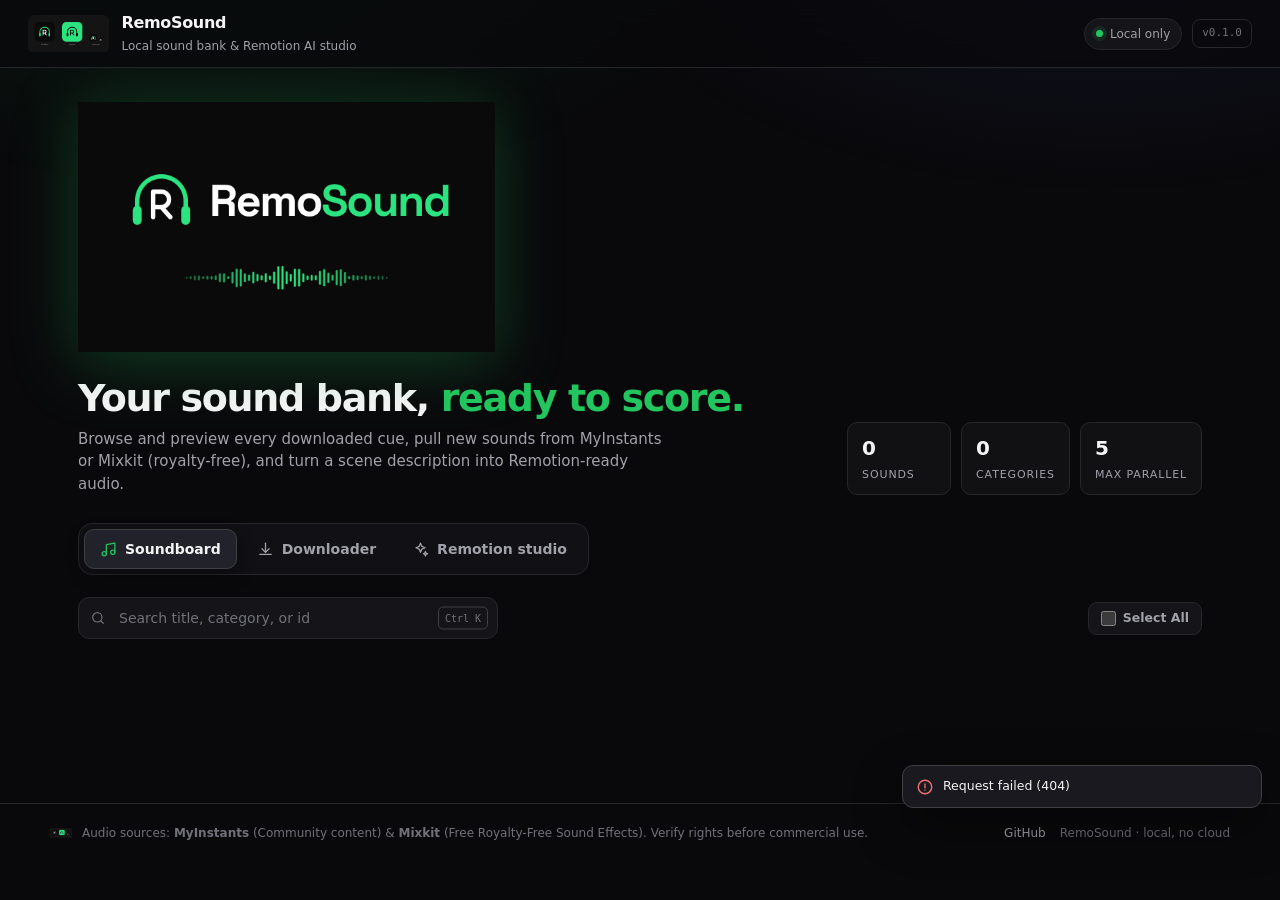
==== commit ee333f8d: "style: enlarge hero main logo and use black app icon in navbar - Replace navbar brand logo with blac" ====
--- a/remosound/web/index.html
+++ b/remosound/web/index.html
@@ -116,9 +116,31 @@
   /* --- shell ------------------------------------------------------------ */
   main { max-width: 1180px; margin: 0 auto; padding: 34px 28px 150px; }
 
-  .hero { display: flex; align-items: flex-end; justify-content: space-between; gap: 28px; flex-wrap: wrap; }
-  .hero-logo-wrap { margin-bottom: 14px; }
-  .hero-logo { height: 48px; width: auto; object-fit: contain; filter: drop-shadow(0 4px 16px rgba(34, 197, 94, .2)); }
+  .hero {
+    display: flex;
+    align-items: flex-end;
+    justify-content: space-between;
+    gap: 20px 28px;
+    flex-wrap: wrap;
+  }
+  .hero-logo-wrap {
+    flex: 0 0 100%;
+    width: 100%;
+    margin-bottom: 6px;
+  }
+  .hero-logo {
+    display: block;
+    width: 100%;
+    max-width: 680px;
+    height: auto;
+    max-height: 250px;
+    object-fit: contain;
+    object-position: left center;
+    filter: drop-shadow(0 10px 32px rgba(34, 197, 94, .28));
+  }
+  .hero-intro {
+    flex: 1 1 540px;
+  }
   .hero h1 {
     margin: 0 0 8px;
     font-size: clamp(26px, 3.6vw, 38px);
@@ -752,7 +774,7 @@
 <div class="app">
   <header class="topbar">
     <a class="brand" href="/">
-      <img src="/assets/Logo utama.png" alt="RemoSound" class="brand-logo-img" onerror="this.style.display='none'">
+      <img src="/assets/icon.png" alt="RemoSound" class="brand-logo-img" onerror="this.src='/assets/Ikon%20aplikasi.png'">
       <span>
         <span class="brand-name">RemoSound</span><br>
         <span class="brand-sub">Local sound bank & Remotion AI studio</span>
@@ -766,10 +788,10 @@
 
   <main>
     <section class="hero">
-      <div>
-        <div class="hero-logo-wrap">
-          <img src="/assets/Logo utama.png" alt="RemoSound" class="hero-logo">
-        </div>
+      <div class="hero-logo-wrap">
+        <img src="/assets/logo.png" alt="RemoSound" class="hero-logo" onerror="this.src='/assets/Logo%20utama.png'">
+      </div>
+      <div class="hero-intro">
         <h1>Your sound bank, <em>ready to score.</em></h1>
         <p>Browse and preview every downloaded cue, pull new sounds from MyInstants or Mixkit (royalty-free), and turn a scene description into Remotion-ready audio.</p>
       </div>
@@ -942,7 +964,7 @@
   <footer>
     <div class="footer-inner">
       <div style="display:flex;align-items:center;gap:10px;">
-        <img src="/assets/Ikon aplikasi.png" alt="" width="22" height="22" style="border-radius:5px;object-fit:contain;" onerror="this.style.display='none'">
+        <img src="/assets/icon.png" alt="" width="22" height="22" style="border-radius:5px;object-fit:contain;" onerror="this.src='/assets/Ikon%20aplikasi.png'">
         <span>Audio sources: <strong>MyInstants</strong> (Community content) & <strong>Mixkit</strong> (Free Royalty-Free Sound Effects). Verify rights before commercial use.</span>
       </div>
       <div style="display:flex;align-items:center;gap:14px;">
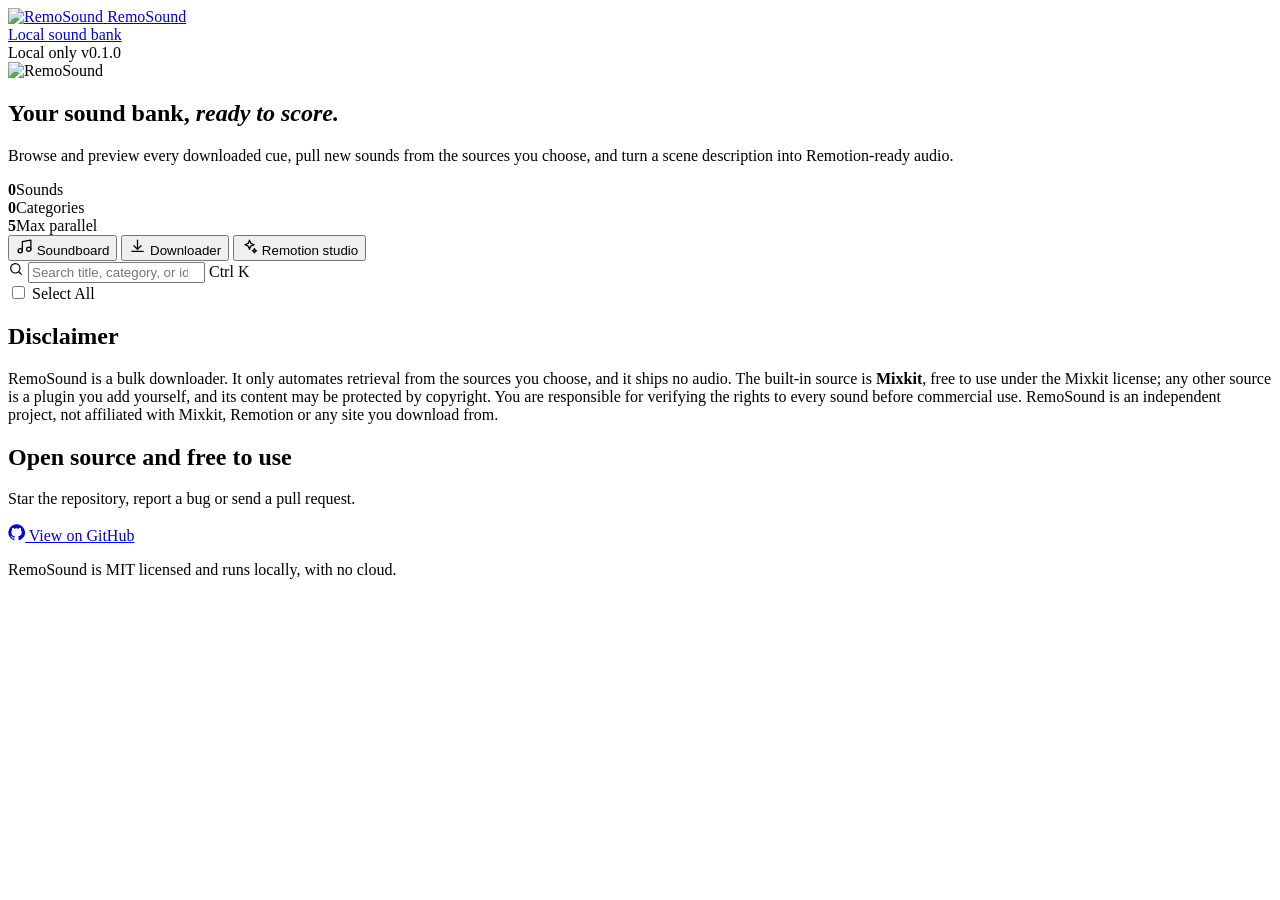
==== commit 10d90cea: "feat: provider plugins, --project mode, split web studio, release prep - Mixkit is the only built-in" ====
--- a/remosound/web/index.html
+++ b/remosound/web/index.html
@@ -6,778 +6,16 @@
 <title>RemoSound — Local Sound Studio</title>
 <meta name="description" content="RemoSound local studio: browse your sound bank, download new cues, and match scene text to Remotion-ready audio.">
 <link rel="icon" href="data:image/svg+xml,%3Csvg xmlns='http://www.w3.org/2000/svg' viewBox='0 0 24 24' fill='none' stroke='%2322c55e' stroke-width='2' stroke-linecap='round'%3E%3Cpath d='M3 12h2l2-6 3 12 3-9 2 3h6'/%3E%3C/svg%3E">
-<style>
-  :root {
-    color-scheme: dark;
-    --bg: #09090b;
-    --bg-soft: #0f0f13;
-    --surface: #141419;
-    --surface-2: #1a1a21;
-    --surface-3: #22222b;
-    --border: #27272a;
-    --border-strong: #3f3f46;
-    --text: #f4f4f5;
-    --muted: #a1a1aa;
-    --faint: #71717a;
-    --green: #22c55e;
-    --green-soft: rgba(34, 197, 94, .14);
-    --indigo: #818cf8;
-    --indigo-soft: rgba(99, 102, 241, .16);
-    --red: #f87171;
-    --amber: #fbbf24;
-    --radius: 14px;
-    --radius-sm: 10px;
-    --shadow: 0 18px 50px rgba(0, 0, 0, .45);
-    --font: ui-sans-serif, system-ui, -apple-system, "Segoe UI", Roboto, "Plus Jakarta Sans", Inter, sans-serif;
-    --mono: ui-monospace, SFMono-Regular, "Cascadia Code", Consolas, monospace;
-  }
-
-  * { box-sizing: border-box; }
-  html, body { margin: 0; }
-  [hidden] { display: none !important; }
-
-  body {
-    min-height: 100vh;
-    background: var(--bg);
-    color: var(--text);
-    font-family: var(--font);
-    font-size: 14px;
-    line-height: 1.5;
-    -webkit-font-smoothing: antialiased;
-    text-rendering: optimizeLegibility;
-  }
-
-  body::before {
-    content: "";
-    position: fixed;
-    inset: 0;
-    z-index: 0;
-    pointer-events: none;
-    background:
-      radial-gradient(760px 420px at 18% -12%, rgba(34, 197, 94, .12), transparent 72%),
-      radial-gradient(760px 420px at 86% -12%, rgba(99, 102, 241, .12), transparent 72%);
-  }
-
-  ::selection { background: rgba(34, 197, 94, .3); }
-  :focus-visible { outline: 2px solid var(--green); outline-offset: 2px; border-radius: 6px; }
-
-  button, input, textarea { font: inherit; color: inherit; }
-  button { cursor: pointer; }
-
-  .app { position: relative; z-index: 1; }
-
-  /* --- top bar ---------------------------------------------------------- */
-  .topbar {
-    position: sticky;
-    top: 0;
-    z-index: 20;
-    display: flex;
-    align-items: center;
-    justify-content: space-between;
-    gap: 16px;
-    padding: 11px 28px;
-    border-bottom: 1px solid var(--border);
-    background: rgba(9, 9, 11, .74);
-    backdrop-filter: blur(16px);
-  }
-  .brand { display: flex; align-items: center; gap: 12px; color: inherit; text-decoration: none; }
-  .brand-logo-img { height: 38px; width: auto; object-fit: contain; border-radius: 6px; }
-  .brand-name { font-size: 16px; font-weight: 700; letter-spacing: -.02em; }
-  .brand-sub { font-size: 12px; color: var(--muted); }
-  .top-actions { display: flex; align-items: center; gap: 10px; }
-  .status-pill {
-    display: inline-flex;
-    align-items: center;
-    gap: 7px;
-    padding: 6px 11px;
-    border: 1px solid var(--border);
-    border-radius: 999px;
-    background: var(--surface);
-    color: var(--muted);
-    font-size: 12px;
-    white-space: nowrap;
-  }
-  .status-dot {
-    width: 7px;
-    height: 7px;
-    border-radius: 50%;
-    background: var(--green);
-    box-shadow: 0 0 0 4px rgba(34, 197, 94, .12);
-  }
-  .version {
-    padding: 5px 9px;
-    border: 1px solid var(--border);
-    border-radius: 8px;
-    color: var(--faint);
-    font-family: var(--mono);
-    font-size: 11px;
-  }
-
-  /* --- shell ------------------------------------------------------------ */
-  main { max-width: 1180px; margin: 0 auto; padding: 34px 28px 150px; }
-
-  .hero {
-    display: flex;
-    align-items: flex-end;
-    justify-content: space-between;
-    gap: 20px 28px;
-    flex-wrap: wrap;
-  }
-  .hero-logo-wrap {
-    flex: 0 0 100%;
-    width: 100%;
-    margin-bottom: 6px;
-  }
-  .hero-logo {
-    display: block;
-    width: 100%;
-    max-width: 680px;
-    height: auto;
-    max-height: 250px;
-    object-fit: contain;
-    object-position: left center;
-    filter: drop-shadow(0 10px 32px rgba(34, 197, 94, .28));
-  }
-  .hero-intro {
-    flex: 1 1 540px;
-  }
-  .hero h1 {
-    margin: 0 0 8px;
-    font-size: clamp(26px, 3.6vw, 38px);
-    line-height: 1.1;
-    letter-spacing: -.035em;
-    font-weight: 750;
-  }
-  .hero h1 em { font-style: normal; color: var(--green); }
-  .hero p { margin: 0; max-width: 62ch; color: var(--muted); font-size: 15px; }
-  .stats { display: flex; gap: 10px; flex-wrap: wrap; }
-  .stat {
-    min-width: 104px;
-    padding: 10px 14px;
-    border: 1px solid var(--border);
-    border-radius: var(--radius-sm);
-    background: rgba(20, 20, 25, .75);
-  }
-  .stat b { display: block; font-size: 20px; letter-spacing: -.02em; }
-  .stat span { font-size: 11px; color: var(--muted); text-transform: uppercase; letter-spacing: .08em; }
-
-  /* --- tabs ------------------------------------------------------------- */
-  .tabs {
-    display: inline-flex;
-    gap: 4px;
-    margin: 28px 0 22px;
-    padding: 5px;
-    border: 1px solid var(--border);
-    border-radius: 14px;
-    background: rgba(20, 20, 25, .72);
-  }
-  .tab {
-    display: inline-flex;
-    align-items: center;
-    gap: 8px;
-    min-height: 40px;
-    padding: 0 15px;
-    border: 1px solid transparent;
-    border-radius: 10px;
-    background: transparent;
-    color: var(--muted);
-    font-weight: 550;
-    transition: color .18s, background .18s, border-color .18s;
-  }
-  .tab:hover { color: var(--text); }
-  .tab[aria-selected="true"] {
-    color: var(--text);
-    background: var(--surface-3);
-    border-color: var(--border-strong);
-    box-shadow: 0 6px 18px rgba(0, 0, 0, .3);
-  }
-  .tab[aria-selected="true"] svg { color: var(--green); }
-
-  /* --- toolbar ---------------------------------------------------------- */
-  .toolbar { display: flex; gap: 10px; align-items: center; flex-wrap: wrap; margin-bottom: 14px; }
-  .search { position: relative; flex: 1 1 280px; max-width: 420px; }
-  .search svg { position: absolute; left: 12px; top: 50%; transform: translateY(-50%); color: var(--faint); }
-  .search input {
-    width: 100%;
-    height: 42px;
-    padding: 0 60px 0 40px;
-    border: 1px solid var(--border);
-    border-radius: 11px;
-    background: var(--surface);
-    color: var(--text);
-  }
-  .search input::placeholder { color: var(--faint); }
-  .search input:focus { border-color: rgba(34, 197, 94, .5); outline: none; box-shadow: 0 0 0 3px rgba(34, 197, 94, .12); }
-  .kbd {
-    position: absolute;
-    right: 10px;
-    top: 50%;
-    transform: translateY(-50%);
-    padding: 3px 6px;
-    border: 1px solid var(--border-strong);
-    border-radius: 5px;
-    color: var(--faint);
-    font-family: var(--mono);
-    font-size: 10px;
-    pointer-events: none;
-  }
-  .pills { display: flex; gap: 6px; flex-wrap: wrap; }
-  .pill {
-    min-height: 34px;
-    padding: 0 12px;
-    border: 1px solid var(--border);
-    border-radius: 999px;
-    background: var(--surface);
-    color: var(--muted);
-    font-size: 12.5px;
-    transition: color .15s, border-color .15s, background .15s;
-  }
-  .pill:hover { color: var(--text); border-color: var(--border-strong); }
-  .pill[aria-pressed="true"] {
-    color: #05140a;
-    background: var(--green);
-    border-color: var(--green);
-    font-weight: 650;
-  }
-  .pill span { opacity: .7; margin-left: 5px; }
-
-  /* --- sound grid ------------------------------------------------------- */
-  .sound-grid { display: grid; grid-template-columns: repeat(auto-fill, minmax(232px, 1fr)); gap: 12px; }
-  .sound-card {
-    display: flex;
-    align-items: center;
-    gap: 12px;
-    min-height: 80px;
-    padding: 13px;
-    border: 1px solid var(--border);
-    border-radius: var(--radius);
-    background: linear-gradient(180deg, var(--surface), #101014);
-    color: inherit;
-    text-align: left;
-    transition: transform .18s ease, border-color .18s ease, background .18s ease, box-shadow .18s ease;
-  }
-  .sound-card:hover { transform: translateY(-2px); border-color: var(--border-strong); }
-  .sound-card.is-playing {
-    border-color: rgba(34, 197, 94, .55);
-    background: linear-gradient(180deg, rgba(34, 197, 94, .1), #101014);
-    box-shadow: 0 0 0 1px rgba(34, 197, 94, .12), 0 14px 34px rgba(0, 0, 0, .38);
-  }
-  .card-play {
-    display: grid;
-    place-items: center;
-    flex: none;
-    width: 44px;
-    height: 44px;
-    border: 1px solid var(--border-strong);
-    border-radius: 50%;
-    background: var(--surface-3);
-    color: var(--text);
-    transition: background .18s, color .18s, border-color .18s, transform .12s;
-  }
-  .sound-card:hover .card-play { background: var(--surface-3); border-color: var(--green); color: var(--green); }
-  .sound-card.is-playing .card-play { background: var(--green); border-color: transparent; color: #04140a; }
-  .sound-card:active .card-play { transform: scale(.94); }
-  .sound-body { min-width: 0; flex: 1; }
-  .sound-title {
-    display: block;
-    overflow: hidden;
-    text-overflow: ellipsis;
-    white-space: nowrap;
-    font-weight: 600;
-    letter-spacing: -.01em;
-  }
-  .sound-sub { display: flex; align-items: center; gap: 8px; margin-top: 4px; min-width: 0; }
-  .badge {
-    flex: none;
-    padding: 2px 7px;
-    border: 1px solid var(--border);
-    border-radius: 6px;
-    background: var(--surface-2);
-    color: var(--muted);
-    font-size: 10.5px;
-    text-transform: uppercase;
-    letter-spacing: .06em;
-    white-space: nowrap;
-  }
-  .badge-mixkit {
-    border-color: rgba(34, 197, 94, .45);
-    background: rgba(34, 197, 94, .14);
-    color: #4ade80;
-    font-weight: 600;
-  }
-  .badge-myinstants {
-    border-color: rgba(129, 140, 248, .45);
-    background: rgba(99, 102, 241, .16);
-    color: #a5b4fc;
-    font-weight: 600;
-  }
-  .card-delete {
-    display: grid;
-    place-items: center;
-    width: 28px;
-    height: 28px;
-    border-radius: 8px;
-    border: 1px solid transparent;
-    background: transparent;
-    color: var(--faint);
-    transition: color .15s, background .15s, border-color .15s;
-    flex: none;
-    padding: 0;
-    cursor: pointer;
-  }
-  .card-delete:hover {
-    color: var(--red);
-    background: rgba(248, 113, 113, .14);
-    border-color: rgba(248, 113, 113, .3);
-  }
-  .sound-select-chk {
-    width: 17px;
-    height: 17px;
-    accent-color: var(--green);
-    cursor: pointer;
-    margin: 0;
-    flex: none;
-    border-radius: 4px;
-  }
-  .sound-card.is-selected {
-    border-color: rgba(99, 102, 241, .65);
-    background: linear-gradient(180deg, rgba(99, 102, 241, .14), #121218);
-    box-shadow: 0 0 0 1px rgba(99, 102, 241, .25);
-  }
-  .selection-bar {
-    display: inline-flex;
-    align-items: center;
-    gap: 8px;
-    margin-left: auto;
-    flex-wrap: wrap;
-  }
-  .select-all-label {
-    display: inline-flex;
-    align-items: center;
-    gap: 7px;
-    color: var(--muted);
-    font-size: 12.5px;
-    font-weight: 550;
-    cursor: pointer;
-    user-select: none;
-    padding: 6px 12px;
-    border: 1px solid var(--border);
-    border-radius: 9px;
-    background: var(--surface);
-    transition: all .15s ease;
-  }
-  .select-all-label:hover {
-    color: var(--text);
-    border-color: var(--border-strong);
-  }
-  .select-all-label input[type="checkbox"] {
-    width: 15px;
-    height: 15px;
-    accent-color: var(--green);
-    cursor: pointer;
-    margin: 0;
-  }
-  .btn-sm {
-    min-height: 32px;
-    padding: 0 12px;
-    font-size: 12px;
-    border-radius: 8px;
-  }
-  .sound-file {
-    overflow: hidden;
-    text-overflow: ellipsis;
-    white-space: nowrap;
-    color: var(--faint);
-    font-family: var(--mono);
-    font-size: 10.5px;
-  }
-  .wave { display: flex; align-items: flex-end; gap: 2px; height: 18px; flex: none; }
-  .wave i { display: block; width: 3px; height: 6px; border-radius: 2px; background: var(--border-strong); }
-  .sound-card.is-playing .wave i { background: var(--green); animation: level .9s ease-in-out infinite; }
-  .sound-card.is-playing .wave i:nth-child(2) { animation-delay: .1s; }
-  .sound-card.is-playing .wave i:nth-child(3) { animation-delay: .2s; }
-  .sound-card.is-playing .wave i:nth-child(4) { animation-delay: .3s; }
-  .sound-card.is-playing .wave i:nth-child(5) { animation-delay: .4s; }
-  @keyframes level { 0%, 100% { height: 5px; } 50% { height: 17px; } }
-
-  /* --- empty / panels --------------------------------------------------- */
-  .empty {
-    display: grid;
-    place-items: center;
-    gap: 10px;
-    padding: 52px 22px;
-    border: 1px dashed var(--border-strong);
-    border-radius: var(--radius);
-    background: rgba(20, 20, 25, .4);
-    text-align: center;
-  }
-  .empty h3 { margin: 0; font-size: 16px; }
-  .empty p { margin: 0; color: var(--muted); max-width: 52ch; }
-  .panel {
-    padding: 18px;
-    border: 1px solid var(--border);
-    border-radius: var(--radius);
-    background: rgba(20, 20, 25, .62);
-  }
-  .panel-head { display: flex; align-items: center; justify-content: space-between; gap: 14px; flex-wrap: wrap; margin-bottom: 14px; }
-  .panel-head h2 { margin: 0; font-size: 16px; letter-spacing: -.01em; }
-  .panel-head p { margin: 2px 0 0; color: var(--muted); font-size: 12.5px; }
-  .hint { color: var(--faint); font-size: 12px; }
-
-  /* --- buttons ---------------------------------------------------------- */
-  .btn {
-    display: inline-flex;
-    align-items: center;
-    justify-content: center;
-    gap: 8px;
-    min-height: 42px;
-    padding: 0 16px;
-    border: 1px solid var(--border-strong);
-    border-radius: 11px;
-    background: var(--surface-2);
-    color: var(--text);
-    font-weight: 600;
-    transition: background .16s, border-color .16s, transform .1s, color .16s;
-  }
-  .btn:hover { background: var(--surface-3); border-color: #52525b; }
-  .btn:active { transform: translateY(1px); }
-  .btn-primary {
-    border-color: transparent;
-    background: linear-gradient(180deg, #2ee06a, var(--green));
-    color: #04140a;
-    box-shadow: 0 10px 26px rgba(34, 197, 94, .22);
-  }
-  .btn-primary:hover { background: #34e673; border-color: transparent; }
-  .btn-indigo { border-color: transparent; background: linear-gradient(180deg, #818cf8, #6366f1); color: #0b1024; }
-  .btn-indigo:hover { background: #8f99fa; border-color: transparent; }
-  .btn-ghost { background: transparent; border-color: var(--border); color: var(--muted); }
-  .btn-ghost:hover { color: var(--text); }
-  .btn:disabled { opacity: .55; cursor: not-allowed; transform: none; }
-  .btn-icon { width: 42px; padding: 0; }
-
-  /* --- downloader ------------------------------------------------------- */
-  .provider-bar {
-    display: flex;
-    align-items: center;
-    gap: 8px;
-    margin-bottom: 16px;
-    flex-wrap: wrap;
-  }
-  .provider-btn {
-    display: inline-flex;
-    align-items: center;
-    gap: 8px;
-    min-height: 38px;
-    padding: 0 14px;
-    border: 1px solid var(--border);
-    border-radius: 10px;
-    background: var(--surface);
-    color: var(--muted);
-    font-weight: 600;
-    font-size: 13px;
-    cursor: pointer;
-    transition: all .16s ease;
-  }
-  .provider-btn:hover { color: var(--text); border-color: var(--border-strong); }
-  .provider-btn[aria-selected="true"] {
-    background: var(--surface-3);
-    border-color: var(--border-strong);
-    color: var(--text);
-    box-shadow: 0 4px 14px rgba(0, 0, 0, .25);
-  }
-  .mode-switch {
-    display: inline-flex;
-    gap: 4px;
-    padding: 3px;
-    background: var(--surface-2);
-    border-radius: 8px;
-    border: 1px solid var(--border);
-    margin-left: auto;
-  }
-  .mode-btn {
-    min-height: 30px;
-    padding: 0 12px;
-    border: 1px solid transparent;
-    border-radius: 6px;
-    background: transparent;
-    color: var(--muted);
-    font-size: 12px;
-    font-weight: 550;
-    cursor: pointer;
-    transition: all .14s ease;
-  }
-  .mode-btn:hover { color: var(--text); }
-  .mode-btn.active {
-    background: var(--surface-3);
-    border-color: var(--border-strong);
-    color: var(--text);
-  }
-  .downloader-search-wrap {
-    margin-bottom: 16px;
-  }
-  .source-grid { display: grid; grid-template-columns: repeat(auto-fill, minmax(168px, 1fr)); gap: 10px; }
-  .source {
-    display: flex;
-    align-items: center;
-    gap: 11px;
-    padding: 11px 12px;
-    border: 1px solid var(--border);
-    border-radius: 12px;
-    background: var(--surface);
-    color: var(--text);
-    text-align: left;
-    transition: border-color .16s, background .16s, transform .16s;
-  }
-  .source:hover { border-color: var(--border-strong); transform: translateY(-1px); }
-  .source[aria-pressed="true"] {
-    border-color: rgba(34, 197, 94, .6);
-    background: linear-gradient(180deg, rgba(34, 197, 94, .12), var(--surface));
-    box-shadow: 0 0 0 1px rgba(34, 197, 94, .14);
-  }
-  .source-icon {
-    display: grid;
-    place-items: center;
-    flex: none;
-    width: 34px;
-    height: 34px;
-    border-radius: 10px;
-    background: hsl(var(--tile-h, 150) 70% 50% / .14);
-    color: hsl(var(--tile-h, 150) 82% 66%);
-  }
-  .source-name { font-size: 13px; font-weight: 600; letter-spacing: -.01em; }
-  .source-tag { display: block; color: var(--faint); font-size: 10.5px; font-family: var(--mono); }
-
-  .controls { display: flex; align-items: flex-end; gap: 14px; flex-wrap: wrap; margin-top: 16px; }
-  .field { display: grid; gap: 6px; }
-  .field label { color: var(--muted); font-size: 11px; text-transform: uppercase; letter-spacing: .08em; }
-  .field input {
-    width: 118px;
-    height: 42px;
-    padding: 0 12px;
-    border: 1px solid var(--border);
-    border-radius: 10px;
-    background: var(--surface);
-    font-family: var(--mono);
-  }
-  .chips { display: flex; gap: 5px; }
-  .chip {
-    min-height: 34px;
-    padding: 0 10px;
-    border: 1px solid var(--border);
-    border-radius: 8px;
-    background: transparent;
-    color: var(--muted);
-    font-family: var(--mono);
-    font-size: 11.5px;
-  }
-  .chip:hover { color: var(--text); border-color: var(--border-strong); }
-
-  .job { margin-top: 18px; }
-  .progress-track { height: 10px; overflow: hidden; border-radius: 999px; background: var(--surface-3); border: 1px solid var(--border); }
-  .progress-fill {
-    width: 0;
-    height: 100%;
-    border-radius: 999px;
-    background: linear-gradient(90deg, var(--green), #60a5fa 65%, var(--indigo));
-    transition: width .3s ease;
-  }
-  .job-line { display: flex; align-items: baseline; justify-content: space-between; gap: 14px; margin: 10px 0 0; flex-wrap: wrap; }
-  .job-state { font-weight: 600; }
-  .job-current { overflow: hidden; text-overflow: ellipsis; white-space: nowrap; color: var(--muted); font-size: 12.5px; max-width: 62ch; }
-  .job-percent { font-family: var(--mono); color: var(--green); font-size: 13px; }
-  .job-stats { display: grid; grid-template-columns: repeat(4, minmax(0, 1fr)); gap: 8px; margin-top: 12px; }
-  .job-stat { padding: 8px 10px; border: 1px solid var(--border); border-radius: 9px; background: var(--surface); }
-  .job-stat b { display: block; font-size: 16px; }
-  .job-stat span { color: var(--faint); font-size: 10.5px; text-transform: uppercase; letter-spacing: .07em; }
-  .job.error .job-state { color: var(--red); }
-
-  /* --- studio ----------------------------------------------------------- */
-  .studio-grid { display: grid; grid-template-columns: 1fr 1fr; gap: 20px; align-items: start; }
-  textarea {
-    width: 100%;
-    min-height: 160px;
-    max-height: 280px;
-    padding: 13px 14px;
-    resize: vertical;
-    border: 1px solid var(--border);
-    border-radius: 12px;
-    background: var(--surface);
-    color: var(--text);
-    line-height: 1.6;
-    overflow-y: auto;
-  }
-  textarea:focus { border-color: rgba(129, 140, 248, .6); outline: none; box-shadow: 0 0 0 3px rgba(99, 102, 241, .14); }
-  textarea::placeholder { color: var(--faint); }
-  .examples { display: flex; gap: 6px; flex-wrap: wrap; margin-top: 10px; }
-  .example {
-    min-height: 32px;
-    padding: 0 11px;
-    border: 1px solid var(--border);
-    border-radius: 999px;
-    background: transparent;
-    color: var(--muted);
-    font-size: 12px;
-  }
-  .example:hover { color: var(--text); border-color: var(--border-strong); }
-  .studio-actions { display: flex; gap: 10px; margin-top: 12px; flex-wrap: wrap; }
-
-  .match-list { display: grid; gap: 10px; max-height: 580px; overflow-y: auto; padding-right: 4px; }
-  .match {
-    display: grid;
-    gap: 9px;
-    padding: 12px;
-    border: 1px solid var(--border);
-    border-radius: 12px;
-    background: var(--surface);
-  }
-  .match-top { display: flex; align-items: center; gap: 10px; }
-  .match-title { flex: 1; min-width: 0; overflow: hidden; text-overflow: ellipsis; white-space: nowrap; font-weight: 600; }
-  .score {
-    flex: none;
-    padding: 3px 8px;
-    border: 1px solid rgba(34, 197, 94, .3);
-    border-radius: 999px;
-    background: var(--green-soft);
-    color: var(--green);
-    font-family: var(--mono);
-    font-size: 10.5px;
-  }
-  .code-row { display: flex; align-items: center; gap: 8px; }
-  .code {
-    flex: 1;
-    min-width: 0;
-    overflow-x: auto;
-    padding: 8px 10px;
-    border: 1px solid var(--border);
-    border-radius: 8px;
-    background: #0b0b0f;
-    color: #c7d2fe;
-    font-family: var(--mono);
-    font-size: 11.5px;
-    white-space: nowrap;
-  }
-  .copy {
-    flex: none;
-    display: inline-flex;
-    align-items: center;
-    gap: 6px;
-    min-height: 34px;
-    padding: 0 10px;
-    border: 1px solid var(--border-strong);
-    border-radius: 8px;
-    background: var(--surface-2);
-    color: var(--muted);
-    font-size: 12px;
-  }
-  .copy:hover { color: var(--text); border-color: #52525b; }
-  .match-actions { display: flex; align-items: center; justify-content: space-between; gap: 8px; }
-
-  /* --- modal ------------------------------------------------------------ */
-  dialog.modal {
-    border: 1px solid var(--border-strong);
-    border-radius: var(--radius);
-    background: rgba(20, 20, 26, 0.98);
-    color: var(--text);
-    padding: 24px;
-    max-width: 440px;
-    width: calc(100% - 32px);
-    box-shadow: 0 25px 60px rgba(0, 0, 0, 0.65);
-    backdrop-filter: blur(20px);
-  }
-  dialog.modal::backdrop {
-    background: rgba(0, 0, 0, 0.68);
-    backdrop-filter: blur(4px);
-  }
-  .modal-box { display: grid; gap: 14px; }
-  .modal-head { display: flex; align-items: center; gap: 10px; }
-  .modal-head h3 { margin: 0; font-size: 17px; font-weight: 700; }
-  #delete-modal-msg { margin: 0; color: var(--muted); line-height: 1.5; font-size: 13.5px; }
-  #delete-modal-msg strong { color: var(--text); }
-  .modal-actions { display: flex; justify-content: flex-end; gap: 10px; margin-top: 6px; }
-  .btn-danger {
-    border-color: transparent;
-    background: #dc2626;
-    color: #fff;
-  }
-  .btn-danger:hover { background: #ef4444; border-color: transparent; }
-
-  /* --- player ----------------------------------------------------------- */
-  .player {
-    position: fixed;
-    left: 50%;
-    bottom: 18px;
-    z-index: 40;
-    transform: translateX(-50%);
-    display: flex;
-    align-items: center;
-    gap: 14px;
-    width: min(1120px, calc(100% - 32px));
-    padding: 12px 15px;
-    border: 1px solid var(--border-strong);
-    border-radius: 16px;
-    background: rgba(20, 20, 25, .93);
-    backdrop-filter: blur(18px);
-    box-shadow: var(--shadow);
-  }
-  .player-title { min-width: 0; flex: 1 1 180px; }
-  .player-title b { display: block; overflow: hidden; text-overflow: ellipsis; white-space: nowrap; font-size: 13px; }
-  .player-title span { color: var(--faint); font-size: 11px; }
-  .player-seek { display: flex; align-items: center; gap: 9px; flex: 2 1 260px; }
-  .player-seek input { flex: 1; }
-  .time { color: var(--muted); font-family: var(--mono); font-size: 10.5px; white-space: nowrap; }
-  input[type="range"] { height: 4px; accent-color: var(--green); cursor: pointer; }
-  .player-volume { display: flex; align-items: center; gap: 7px; color: var(--muted); flex: 0 1 130px; }
-  .player-volume input { width: 82px; }
-
-  /* --- toast / footer --------------------------------------------------- */
-  .toast-stack { position: fixed; right: 18px; bottom: 92px; z-index: 60; display: grid; gap: 8px; width: min(360px, calc(100% - 36px)); }
-  .toast {
-    display: flex;
-    align-items: flex-start;
-    gap: 9px;
-    padding: 11px 13px;
-    border: 1px solid var(--border-strong);
-    border-radius: 11px;
-    background: rgba(26, 26, 33, .97);
-    box-shadow: var(--shadow);
-    animation: toast-in .2s ease;
-  }
-  .toast svg { flex: none; margin-top: 1px; color: var(--green); }
-  .toast.error svg { color: var(--red); }
-  .toast span { font-size: 12.5px; }
-  @keyframes toast-in { from { opacity: 0; transform: translateY(8px); } }
-
-  footer { border-top: 1px solid var(--border); padding: 18px 28px 26px; color: var(--faint); font-size: 12px; }
-  .footer-inner { max-width: 1180px; margin: 0 auto; display: flex; justify-content: space-between; gap: 12px; flex-wrap: wrap; }
-
-  @media (max-width: 900px) {
-    .studio-grid { grid-template-columns: 1fr; }
-    .player { flex-wrap: wrap; }
-    .player-seek { order: 4; flex-basis: 100%; }
-  }
-  @media (max-width: 620px) {
-    .topbar { padding: 11px 16px; }
-    .brand-sub, .version { display: none; }
-    main { padding: 24px 16px 190px; }
-    .hero { gap: 16px; }
-    .tabs { width: 100%; }
-    .tab { flex: 1; justify-content: center; padding: 0 8px; }
-    .job-stats { grid-template-columns: repeat(2, minmax(0, 1fr)); }
-    .player-volume { display: none; }
-  }
-  @media (prefers-reduced-motion: reduce) {
-    *, *::before, *::after { animation-duration: .001ms !important; animation-iteration-count: 1 !important; transition-duration: .001ms !important; }
-  }
-</style>
+<link rel="stylesheet" href="/static/studio.css">
 </head>
 <body>
 <div class="app">
   <header class="topbar">
     <a class="brand" href="/">
-      <img src="/assets/icon.png" alt="RemoSound" class="brand-logo-img" onerror="this.src='/assets/Ikon%20aplikasi.png'">
+      <img src="/assets/app-icon.png" alt="RemoSound" class="brand-logo-img">
       <span>
         <span class="brand-name">RemoSound</span><br>
-        <span class="brand-sub">Local sound bank & Remotion AI studio</span>
+        <span class="brand-sub">Local sound bank</span>
       </span>
     </a>
     <div class="top-actions">
@@ -789,11 +27,11 @@
   <main>
     <section class="hero">
       <div class="hero-logo-wrap">
-        <img src="/assets/logo.png" alt="RemoSound" class="hero-logo" onerror="this.src='/assets/Logo%20utama.png'">
+        <img src="/assets/logo.png" alt="RemoSound" class="hero-logo">
       </div>
       <div class="hero-intro">
         <h1>Your sound bank, <em>ready to score.</em></h1>
-        <p>Browse and preview every downloaded cue, pull new sounds from MyInstants or Mixkit (royalty-free), and turn a scene description into Remotion-ready audio.</p>
+        <p>Browse and preview every downloaded cue, pull new sounds from the sources you choose, and turn a scene description into Remotion-ready audio.</p>
       </div>
       <div class="stats" aria-label="Bank statistics">
         <div class="stat"><b id="stat-total">0</b><span>Sounds</span></div>
@@ -860,12 +98,7 @@
         </div>
 
         <div class="provider-bar">
-          <button class="provider-btn" id="provider-myinstants" type="button" aria-selected="true" data-provider="myinstants">
-            MyInstants <span class="badge badge-myinstants">Community</span>
-          </button>
-          <button class="provider-btn" id="provider-mixkit" type="button" aria-selected="false" data-provider="mixkit">
-            Mixkit <span class="badge badge-mixkit">Royalty-Free</span>
-          </button>
+          <div id="providers" class="provider-bar" style="margin:0" role="group" aria-label="Sound source"></div>
           <div class="mode-switch" role="group" aria-label="Selection mode">
             <button class="mode-btn active" id="btn-mode-cat" type="button" data-dmode="category">Categories</button>
             <button class="mode-btn" id="btn-mode-search" type="button" data-dmode="search">Search</button>
@@ -963,14 +196,19 @@
 
   <footer>
     <div class="footer-inner">
-      <div style="display:flex;align-items:center;gap:10px;">
-        <img src="/assets/icon.png" alt="" width="22" height="22" style="border-radius:5px;object-fit:contain;" onerror="this.src='/assets/Ikon%20aplikasi.png'">
-        <span>Audio sources: <strong>MyInstants</strong> (Community content) & <strong>Mixkit</strong> (Free Royalty-Free Sound Effects). Verify rights before commercial use.</span>
-      </div>
-      <div style="display:flex;align-items:center;gap:14px;">
-        <a href="https://github.com/mrmurphy12/RemoSound" target="_blank" rel="noopener" style="color:var(--muted);text-decoration:none;">GitHub</a>
-        <span>RemoSound · local, no cloud</span>
-      </div>
+      <section class="disclaimer" aria-labelledby="disclaimer-title">
+        <h2 id="disclaimer-title">Disclaimer</h2>
+        <p>RemoSound is a bulk downloader. It only automates retrieval from the sources you choose, and it ships no audio. The built-in source is <strong>Mixkit</strong>, free to use under the Mixkit license; any other source is a plugin you add yourself, and its content may be protected by copyright. You are responsible for verifying the rights to every sound before commercial use. RemoSound is an independent project, not affiliated with Mixkit, Remotion or any site you download from.</p>
+      </section>
+      <div class="cta">
+        <h2>Open source and free to use</h2>
+        <p>Star the repository, report a bug or send a pull request.</p>
+        <a class="btn btn-primary" href="https://github.com/MurpyyandiM2/RemoSound" target="_blank" rel="noopener">
+          <svg width="17" height="17" viewBox="0 0 24 24" fill="currentColor" aria-hidden="true"><path d="M12 .5a11.5 11.5 0 0 0-3.64 22.41c.58.1.79-.25.79-.56v-2c-3.2.7-3.88-1.37-3.88-1.37-.52-1.33-1.28-1.69-1.28-1.69-1.05-.71.08-.7.08-.7 1.15.08 1.76 1.19 1.76 1.19 1.03 1.76 2.7 1.25 3.35.96.1-.75.4-1.25.73-1.54-2.55-.29-5.24-1.28-5.24-5.69 0-1.26.45-2.28 1.19-3.09-.12-.29-.52-1.46.11-3.05 0 0 .97-.31 3.17 1.18a11 11 0 0 1 5.77 0c2.2-1.49 3.17-1.18 3.17-1.18.63 1.59.23 2.76.11 3.05.74.81 1.19 1.83 1.19 3.09 0 4.42-2.69 5.39-5.25 5.68.41.36.78 1.06.78 2.14v3.17c0 .31.21.67.8.56A11.5 11.5 0 0 0 12 .5Z"/></svg>
+          View on GitHub
+        </a>
+      </div>
+      <p class="footer-note">RemoSound is MIT licensed and runs locally, with no cloud.</p>
     </div>
   </footer>
 </div>
@@ -1014,705 +252,6 @@
 <div class="toast-stack" id="toasts" aria-live="polite" aria-atomic="false"></div>
 <audio id="audio" preload="metadata"></audio>
 
-<script>
-(() => {
-  "use strict";
-
-  const $ = (selector, root = document) => root.querySelector(selector);
-  const $$ = (selector, root = document) => Array.from(root.querySelectorAll(selector));
-
-  const state = {
-    sounds: [],
-    categories: [],
-    available: [],
-    providers: [],
-    provider: "myinstants",
-    dmode: "category",
-    query: "",
-    category: "all",
-    selectedIds: new Set(),
-    source: { mode: "trending", target: "" },
-    jobId: null,
-    jobTimer: null,
-    activeId: null,
-    pendingDeleteIds: [],
-    muted: false,
-  };
-
-  const audio = $("#audio");
-  audio.volume = 1;
-
-  const esc = (value) =>
-    String(value ?? "").replace(/[&<>"']/g, (character) => ({
-      "&": "&amp;",
-      "<": "&lt;",
-      ">": "&gt;",
-      '"': "&quot;",
-      "'": "&#39;",
-    })[character]);
-
-  const svg = (body, size = 18) =>
-    `<svg width="${size}" height="${size}" viewBox="0 0 24 24" fill="none" stroke="currentColor" stroke-width="1.8" stroke-linecap="round" stroke-linejoin="round" aria-hidden="true">${body}</svg>`;
-
-  const ICONS = {
-    play: svg('<path d="M8 5.4v13.2L19 12Z" fill="currentColor" stroke="none"/>'),
-    pause: svg('<rect x="7" y="5" width="3.6" height="14" rx="1" fill="currentColor" stroke="none"/><rect x="13.4" y="5" width="3.6" height="14" rx="1" fill="currentColor" stroke="none"/>'),
-    check: svg('<path d="m5 12 4.5 4.5L19 7"/>'),
-    alert: svg('<circle cx="12" cy="12" r="9"/><path d="M12 8v5"/><path d="M12 16h.01"/>'),
-    copy: svg('<rect x="9" y="9" width="11" height="11" rx="2"/><path d="M5 15V5a2 2 0 0 1 2-2h10"/>', 15),
-    disc: svg('<circle cx="12" cy="12" r="8"/><circle cx="12" cy="12" r="2"/>', 17),
-    fire: svg('<path d="M12 3c3 3.5 5 6 5 9a5 5 0 0 1-10 0c0-1.6.7-3 2-4.5.3 1.4 1 2.2 2 2.7C11.3 8.2 11.5 5.6 12 3Z"/>', 17),
-    trash: svg('<path d="M3 6h18"/><path d="M19 6v14c0 1-1 2-2 2H7c-1 0-2-1-2-2V6"/><path d="M8 6V4c0-1 1-2 2-2h4c1 0 2 1 2 2v2"/><line x1="10" y1="11" x2="10" y2="17"/><line x1="14" y1="11" x2="14" y2="17"/>', 15),
-  };
-
-  const prettyCategory = (name) => {
-    const known = state.available.find((item) => item.slug === name);
-    if (known) return known.name;
-    if (!name) return "Uncategorized";
-    return name.replace(/\b[a-z]/g, (letter) => letter.toUpperCase());
-  };
-
-  const hueFor = (name) => {
-    let hash = 0;
-    for (const character of String(name)) hash = (hash * 31 + character.charCodeAt(0)) % 360;
-    return hash;
-  };
-
-  const formatTime = (seconds) => {
-    if (!Number.isFinite(seconds) || seconds < 0) return "0:00";
-    const minutes = Math.floor(seconds / 60);
-    const rest = Math.floor(seconds % 60);
-    return `${minutes}:${String(rest).padStart(2, "0")}`;
-  };
-
-  // --- API ---------------------------------------------------------------
-
-  async function api(path, options = {}) {
-    const response = await fetch(path, {
-      headers: { "Content-Type": "application/json" },
-      ...options,
-    });
-    let payload = null;
-    try {
-      payload = await response.json();
-    } catch (error) {
-      payload = null;
-    }
-    if (!response.ok) {
-      throw new Error((payload && payload.error) || `Request failed (${response.status})`);
-    }
-    return payload;
-  }
-
-  function toast(message, kind = "success") {
-    const node = document.createElement("div");
-    node.className = `toast ${kind === "error" ? "error" : ""}`;
-    node.innerHTML = (kind === "error" ? ICONS.alert : ICONS.check) + "<span></span>";
-    node.querySelector("span").textContent = message;
-    $("#toasts").appendChild(node);
-    setTimeout(() => node.remove(), 3400);
-  }
-
-  // --- tabs --------------------------------------------------------------
-
-  function selectTab(name) {
-    $$(".tab").forEach((tab) => {
-      const selected = tab.dataset.tab === name;
-      tab.setAttribute("aria-selected", String(selected));
-      tab.tabIndex = selected ? 0 : -1;
-    });
-    $$("[role='tabpanel']").forEach((panel) => {
-      panel.hidden = panel.id !== `panel-${name}`;
-    });
-  }
-
-  $$(".tab").forEach((tab) => tab.addEventListener("click", () => selectTab(tab.dataset.tab)));
-
-  // --- bank --------------------------------------------------------------
-
-  async function loadBank() {
-    const data = await api("/api/bank");
-    state.sounds = data.sounds;
-    state.categories = data.categories;
-    state.available = data.available;
-    state.providers = data.providers || [];
-    $("#stat-total").textContent = String(data.total);
-    $("#stat-categories").textContent = String(data.categories.length);
-    renderFilters();
-    renderSources();
-    renderSounds();
-  }
-
-  function renderFilters() {
-    const counts = new Map(state.categories.map((item) => [item.name, item.count]));
-    const pills = [`<button class="pill" type="button" data-category="all" aria-pressed="${state.category === "all"}">All <span>${state.sounds.length}</span></button>`];
-    for (const category of state.categories) {
-      pills.push(
-        `<button class="pill" type="button" data-category="${esc(category.name)}" aria-pressed="${state.category === category.name}">${esc(prettyCategory(category.name))} <span>${counts.get(category.name) || 0}</span></button>`
-      );
-    }
-    $("#filters").innerHTML = pills.join("");
-  }
-
-  function filteredSounds() {
-    const query = state.query.trim().toLowerCase();
-    return state.sounds.filter((sound) => {
-      if (state.category !== "all" && sound.category !== state.category) return false;
-      if (!query) return true;
-      return [sound.title, sound.category, sound.id, sound.path, sound.provider].some((field) =>
-        String(field || "").toLowerCase().includes(query)
-      );
-    });
-  }
-
-  function soundCard(sound) {
-    const playing = state.activeId === sound.id && !audio.paused;
-    const selected = state.selectedIds.has(sound.id);
-    const providerBadge = sound.provider === "mixkit"
-      ? `<span class="badge badge-mixkit">Royalty-Free</span>`
-      : `<span class="badge badge-myinstants">Community</span>`;
-    return `
-      <div class="sound-card ${playing ? "is-playing" : ""} ${selected ? "is-selected" : ""}" data-id="${esc(sound.id)}">
-        <input type="checkbox" class="sound-select-chk" data-select-id="${esc(sound.id)}" ${selected ? "checked" : ""} aria-label="Select ${esc(sound.title)}">
-        <button class="card-play" type="button" data-play-id="${esc(sound.id)}" aria-pressed="${playing}" aria-label="${playing ? "Pause" : "Play"} ${esc(sound.title)}">
-          ${playing ? ICONS.pause : ICONS.play}
-        </button>
-        <span class="sound-body" data-play-id="${esc(sound.id)}" style="cursor:pointer">
-          <span class="sound-title">${esc(sound.title)}</span>
-          <span class="sound-sub">
-            <span class="badge">${esc(prettyCategory(sound.category))}</span>
-            ${providerBadge}
-            <span class="sound-file">${esc(sound.path.split("/").pop() || sound.id)}</span>
-          </span>
-        </span>
-        <span class="wave" aria-hidden="true"><i></i><i></i><i></i><i></i><i></i></span>
-      </div>`;
-  }
-
-  function renderSounds() {
-    const sounds = filteredSounds();
-    const grid = $("#sound-grid");
-    const empty = $("#board-empty");
-    grid.innerHTML = sounds.map(soundCard).join("");
-    grid.hidden = sounds.length === 0;
-    empty.hidden = sounds.length !== 0;
-
-    if (sounds.length === 0) {
-      const searching = Boolean(state.query.trim()) || state.category !== "all";
-      $("#empty-title").textContent = searching ? "No sound matches that" : "Your bank is empty";
-      $("#empty-copy").textContent = searching
-        ? "Try a different word or switch back to All categories."
-        : "Download a first batch and it lands here, ready to preview and drop into a video.";
-      $("#empty-cta").hidden = searching;
-    }
-    updateSelectionBar();
-  }
-
-  function updateSelectionBar() {
-    const displayed = filteredSounds();
-    const count = state.selectedIds.size;
-    const btnDelete = $("#btn-delete-selected");
-    const btnCancel = $("#btn-cancel-selection");
-    const chkAll = $("#chk-select-all");
-    const countSpan = $("#selected-count");
-
-    if (countSpan) countSpan.textContent = String(count);
-    if (btnDelete) btnDelete.hidden = count === 0;
-    if (btnCancel) btnCancel.hidden = count === 0;
-
-    if (chkAll) {
-      const allDisplayedSelected = displayed.length > 0 && displayed.every((s) => state.selectedIds.has(s.id));
-      chkAll.checked = allDisplayedSelected;
-      chkAll.indeterminate = count > 0 && !allDisplayedSelected;
-    }
-  }
-
-  $("#chk-select-all").addEventListener("change", (event) => {
-    const checked = event.target.checked;
-    const displayed = filteredSounds();
-    if (checked) {
-      displayed.forEach((sound) => state.selectedIds.add(sound.id));
-    } else {
-      displayed.forEach((sound) => state.selectedIds.delete(sound.id));
-    }
-    renderSounds();
-  });
-
-  $("#btn-cancel-selection").addEventListener("click", () => {
-    state.selectedIds.clear();
-    renderSounds();
-  });
-
-  $("#btn-delete-selected").addEventListener("click", () => {
-    const ids = Array.from(state.selectedIds);
-    if (ids.length === 0) return;
-    promptDelete(ids);
-  });
-
-  $("#filters").addEventListener("click", (event) => {
-    const pill = event.target.closest(".pill");
-    if (!pill) return;
-    state.category = pill.dataset.category;
-    renderFilters();
-    renderSounds();
-  });
-
-  $("#search").addEventListener("input", (event) => {
-    state.query = event.target.value;
-    renderSounds();
-  });
-
-  $("#empty-cta").addEventListener("click", () => selectTab("download"));
-
-  $("#sound-grid").addEventListener("click", (event) => {
-    const chk = event.target.closest(".sound-select-chk");
-    if (chk) {
-      const id = chk.dataset.selectId;
-      if (chk.checked) {
-        state.selectedIds.add(id);
-      } else {
-        state.selectedIds.delete(id);
-      }
-      const card = chk.closest(".sound-card");
-      if (card) card.classList.toggle("is-selected", chk.checked);
-      updateSelectionBar();
-      event.stopPropagation();
-      return;
-    }
-
-    const playTrigger = event.target.closest("[data-play-id]");
-    if (playTrigger) {
-      const sound = state.sounds.find((item) => item.id === playTrigger.dataset.playId);
-      if (sound) toggleSound(sound);
-      return;
-    }
-
-    const card = event.target.closest(".sound-card");
-    if (!card) return;
-    const sound = state.sounds.find((item) => item.id === card.dataset.id);
-    if (sound) toggleSound(sound);
-  });
-
-  function promptDelete(ids) {
-    if (!Array.isArray(ids) || ids.length === 0) return;
-    state.pendingDeleteIds = ids;
-    if (ids.length === 1) {
-      const sound = state.sounds.find((s) => s.id === ids[0]);
-      const title = sound ? sound.title : ids[0];
-      $("#delete-modal-msg").innerHTML = `Are you sure you want to delete <strong>${esc(title)}</strong>? This will permanently remove the audio file from your sound bank and manifest.`;
-    } else {
-      $("#delete-modal-msg").innerHTML = `Are you sure you want to delete <strong>${ids.length} selected sounds</strong>? This will permanently remove the audio files from your sound bank and manifest.`;
-    }
-    const modal = $("#delete-modal");
-    if (typeof modal.showModal === "function") {
-      modal.showModal();
-    } else {
-      modal.setAttribute("open", "");
-    }
-  }
-
-  function closeDeleteModal() {
-    const modal = $("#delete-modal");
-    if (typeof modal.close === "function") {
-      modal.close();
-    } else {
-      modal.removeAttribute("open");
-    }
-    state.pendingDeleteIds = [];
-  }
-
-  $("#delete-modal-cancel").addEventListener("click", closeDeleteModal);
-
-  $("#delete-modal-confirm").addEventListener("click", async () => {
-    const ids = state.pendingDeleteIds;
-    if (!ids || ids.length === 0) return;
-    try {
-      await api("/api/delete", {
-        method: "POST",
-        body: JSON.stringify({ ids }),
-      });
-      if (state.activeId && ids.includes(state.activeId)) {
-        audio.pause();
-        audio.removeAttribute("src");
-        audio.load();
-        state.activeId = null;
-        $("#player").hidden = true;
-      }
-      ids.forEach((id) => state.selectedIds.delete(id));
-      closeDeleteModal();
-      toast(ids.length === 1 ? "Sound deleted from sound bank." : `${ids.length} sounds deleted from sound bank.`);
-      await loadBank();
-      ids.forEach((id) => {
-        $$(`.match[data-id="${id}"]`).forEach((el) => el.remove());
-      });
-    } catch (error) {
-      toast(error.message, "error");
-      closeDeleteModal();
-    }
-  });
-
-  // --- audio player ------------------------------------------------------
-
-  function toggleSound(sound) {
-    if (state.activeId === sound.id) {
-      if (audio.paused) {
-        audio.play().catch(() => toast("This file could not be played.", "error"));
-      } else {
-        audio.pause();
-      }
-      return;
-    }
-
-    state.activeId = sound.id;
-    audio.src = sound.url;
-    audio.play().catch(() => toast("This file could not be played.", "error"));
-    $("#player").hidden = false;
-    $("#player-name").textContent = sound.title;
-    $("#player-category").textContent = prettyCategory(sound.category);
-    refreshCards();
-  }
-
-  function refreshCards() {
-    $$(".sound-card").forEach((card) => {
-      const playing = card.dataset.id === state.activeId && !audio.paused;
-      card.classList.toggle("is-playing", playing);
-      card.setAttribute("aria-pressed", String(playing));
-      const icon = card.querySelector(".card-play");
-      if (icon) icon.innerHTML = playing ? ICONS.pause : ICONS.play;
-    });
-    $("#player-icon").innerHTML = audio.paused
-      ? '<path d="M8 5.4v13.2L19 12Z" fill="currentColor" stroke="none"/>'
-      : '<rect x="7" y="5" width="3.6" height="14" rx="1" fill="currentColor"/><rect x="13.4" y="5" width="3.6" height="14" rx="1" fill="currentColor"/>';
-    $("#player-toggle").setAttribute("aria-label", audio.paused ? "Play" : "Pause");
-  }
-
-  audio.addEventListener("play", refreshCards);
-  audio.addEventListener("pause", refreshCards);
-  audio.addEventListener("ended", () => {
-    audio.currentTime = 0;
-    refreshCards();
-  });
-  audio.addEventListener("loadedmetadata", () => {
-    $("#player-end").textContent = formatTime(audio.duration);
-  });
-  audio.addEventListener("timeupdate", () => {
-    const duration = Number.isFinite(audio.duration) ? audio.duration : 0;
-    $("#player-now").textContent = formatTime(audio.currentTime);
-    $("#player-seek").max = String(duration || 0);
-    $("#player-seek").value = String(audio.currentTime || 0);
-  });
-  audio.addEventListener("error", () => {
-    if (audio.getAttribute("src")) toast("This file could not be played.", "error");
-  });
-
-  $("#player-toggle").addEventListener("click", () => {
-    if (audio.paused) audio.play().catch(() => toast("Playback failed.", "error"));
-    else audio.pause();
-  });
-  $("#player-seek").addEventListener("input", (event) => {
-    audio.currentTime = Number(event.target.value);
-  });
-  $("#volume").addEventListener("input", (event) => {
-    audio.volume = Number(event.target.value);
-  });
-  $("#player-close").addEventListener("click", () => {
-    audio.pause();
-    audio.removeAttribute("src");
-    audio.load();
-    state.activeId = null;
-    $("#player").hidden = true;
-    refreshCards();
-  });
-
-  // --- downloader --------------------------------------------------------
-
-  function renderSources() {
-    const currentProv = state.providers.find((p) => p.id === state.provider);
-    const catList = (currentProv && currentProv.categories) || state.available;
-    const sources = [
-      { mode: "trending", target: "", name: "Trending", tag: "top listed", hue: 150 },
-      ...catList.map((category) => ({
-        mode: "category",
-        target: category.slug,
-        name: category.name,
-        tag: "category",
-        hue: hueFor(category.slug),
-      })),
-    ];
-    $("#sources").innerHTML = sources
-      .map((source) => {
-        const selected = state.source.mode === source.mode && state.source.target === source.target;
-        return `
-          <button class="source" type="button" data-mode="${esc(source.mode)}" data-target="${esc(source.target)}" aria-pressed="${selected}" style="--tile-h:${source.hue}">
-            <span class="source-icon" aria-hidden="true">${source.mode === "trending" ? ICONS.fire : ICONS.disc}</span>
-            <span>
-              <span class="source-name">${esc(source.name)}</span>
-              <span class="source-tag">${esc(source.tag)}</span>
-            </span>
-          </button>`;
-      })
-      .join("");
-  }
-
-  $("#provider-myinstants").addEventListener("click", () => {
-    state.provider = "myinstants";
-    $("#provider-myinstants").setAttribute("aria-selected", "true");
-    $("#provider-mixkit").setAttribute("aria-selected", "false");
-    $("#download-query").placeholder = "Search sounds on MyInstants (e.g. boom, whoosh, victory)...";
-    state.source = { mode: "trending", target: "" };
-    renderSources();
-  });
-
-  $("#provider-mixkit").addEventListener("click", () => {
-    state.provider = "mixkit";
-    $("#provider-mixkit").setAttribute("aria-selected", "true");
-    $("#provider-myinstants").setAttribute("aria-selected", "false");
-    $("#download-query").placeholder = "Search royalty-free sounds on Mixkit (e.g. whoosh, transition, bell)...";
-    state.source = { mode: "trending", target: "" };
-    renderSources();
-  });
-
-  $("#btn-mode-cat").addEventListener("click", () => {
-    state.dmode = "category";
-    $("#btn-mode-cat").classList.add("active");
-    $("#btn-mode-search").classList.remove("active");
-    $("#sources").hidden = false;
-    $("#downloader-search-wrap").hidden = true;
-  });
-
-  $("#btn-mode-search").addEventListener("click", () => {
-    state.dmode = "search";
-    $("#btn-mode-search").classList.add("active");
-    $("#btn-mode-cat").classList.remove("active");
-    $("#sources").hidden = true;
-    $("#downloader-search-wrap").hidden = false;
-    $("#download-query").focus();
-  });
-
-  $("#sources").addEventListener("click", (event) => {
-    const button = event.target.closest(".source");
-    if (!button) return;
-    state.source = { mode: button.dataset.mode, target: button.dataset.target };
-    revealSourceSelection();
-  });
-
-  function revealSourceSelection() {
-    $$(".source").forEach((button) => {
-      button.setAttribute(
-        "aria-pressed",
-        String(button.dataset.mode === state.source.mode && button.dataset.target === state.source.target)
-      );
-    });
-  }
-
-  $$(".chip").forEach((chip) =>
-    chip.addEventListener("click", () => {
-      $("#limit").value = chip.dataset.limit;
-    })
-  );
-
-  $("#start").addEventListener("click", async () => {
-    const limit = Math.max(1, Math.min(5000, Number.parseInt($("#limit").value, 10) || 50));
-    $("#limit").value = String(limit);
-
-    let mode = state.source.mode;
-    let target = state.source.target;
-    if (state.dmode === "search") {
-      const q = $("#download-query").value.trim();
-      if (!q) {
-        $("#download-query").focus();
-        toast("Please enter a search query first.", "error");
-        return;
-      }
-      mode = "search";
-      target = q;
-    }
-
-    $("#start").disabled = true;
-    $("#job").hidden = false;
-    $("#job").classList.remove("error");
-    setJob({ state: "queued", found: 0, total: 0, completed: 0, downloaded: 0, skipped: 0, failed: 0, current: "" });
-
-    try {
-      const data = await api("/api/download", {
-        method: "POST",
-        body: JSON.stringify({ mode, target, limit, provider: state.provider }),
-      });
-      state.jobId = data.job.id;
-      pollJob();
-    } catch (error) {
-      $("#start").disabled = false;
-      $("#job").classList.add("error");
-      setJob({ state: "error", error: error.message });
-      toast(error.message, "error");
-    }
-  });
-
-  async function pollJob() {
-    if (!state.jobId) return;
-    clearTimeout(state.jobTimer);
-    try {
-      const data = await api(`/api/jobs/${state.jobId}`);
-      const job = data.job;
-      setJob(job);
-      if (job.state === "queued" || job.state === "running") {
-        state.jobTimer = setTimeout(pollJob, 700);
-        return;
-      }
-      state.jobId = null;
-      $("#start").disabled = false;
-      await loadBank();
-      if (job.state === "done") {
-        const parts = [`${job.downloaded} new`];
-        if (job.skipped) parts.push(`${job.skipped} already owned`);
-        if (job.failed) parts.push(`${job.failed} failed`);
-        toast(`Download finished — ${parts.join(", ")}.`, job.failed ? "error" : "success");
-      } else {
-        toast(job.error || "Download failed.", "error");
-      }
-    } catch (error) {
-      state.jobId = null;
-      $("#start").disabled = false;
-      toast(error.message, "error");
-    }
-  }
-
-  function setJob(job) {
-    const total = job.total || 0;
-    const completed = total > 0 ? Math.min(job.completed || 0, total) : (job.completed || 0);
-    let percent = 0;
-    if (total > 0) percent = Math.round((completed / total) * 100);
-    else if (job.state === "done") percent = 100;
-
-    const labels = {
-      queued: "Starting…",
-      running: total ? `Downloading ${completed} of ${total}` : "Scanning the listing…",
-      done: total ? "Finished" : "Nothing new to download",
-      error: "Failed",
-    };
-
-    $("#progress-fill").style.width = `${percent}%`;
-    $("#progress").setAttribute("aria-valuenow", String(percent));
-    $("#job-percent").textContent = `${percent}%`;
-    $("#job-state").textContent = labels[job.state] || job.state;
-    $("#job-current").textContent = job.state === "error" ? (job.error || "") : (job.current || "");
-    $("#job-found").textContent = String(job.found || 0);
-    $("#job-downloaded").textContent = String(job.downloaded || 0);
-    $("#job-skipped").textContent = String(job.skipped || 0);
-    $("#job-failed").textContent = String(job.failed || 0);
-  }
-
-  // --- studio ------------------------------------------------------------
-
-  async function runMatch() {
-    const text = $("#scene").value.trim();
-    if (!text) {
-      $("#scene").focus();
-      toast("Describe the scene first.", "error");
-      return;
-    }
-    $("#match").disabled = true;
-    try {
-      const data = await api("/api/match", { method: "POST", body: JSON.stringify({ text }) });
-      renderMatches(data.matches);
-      if (!data.matches.length) toast("No sound in the bank matches that scene yet.");
-    } catch (error) {
-      toast(error.message, "error");
-    } finally {
-      $("#match").disabled = false;
-    }
-  }
-
-  function renderMatches(matches) {
-    const list = $("#matches");
-    const empty = $("#match-empty");
-    empty.hidden = matches.length > 0;
-    list.innerHTML = matches
-      .map((match) => {
-        const code = `<Audio src={staticFile(${JSON.stringify(match.src)})} />`;
-        const providerBadge = match.provider === "mixkit"
-          ? `<span class="badge badge-mixkit">Royalty-Free</span>`
-          : `<span class="badge badge-myinstants">Community</span>`;
-        return `
-          <article class="match" data-id="${esc(match.id)}">
-            <div class="match-top">
-              <span class="score">score ${Number(match.score) || 0}</span>
-              <span class="match-title">${esc(match.title)}</span>
-              <span class="badge">${esc(prettyCategory(match.category))}</span>
-              ${providerBadge}
-            </div>
-            <div class="code-row">
-              <code class="code">${esc(code)}</code>
-              <button class="copy" type="button" data-copy="${esc(code)}" aria-label="Copy Remotion code for ${esc(match.title)}">${ICONS.copy} Copy</button>
-            </div>
-            <div class="match-actions">
-              <button class="btn btn-ghost" type="button" data-play="${esc(match.id)}" aria-label="Play ${esc(match.title)}">${ICONS.play} Preview</button>
-            </div>
-          </article>`;
-      })
-      .join("");
-  }
-
-  $("#matches").addEventListener("click", async (event) => {
-    const copy = event.target.closest("[data-copy]");
-    if (copy) {
-      const code = copy.dataset.copy;
-      try {
-        await navigator.clipboard.writeText(code);
-      } catch (error) {
-        const helper = document.createElement("textarea");
-        helper.value = code;
-        document.body.appendChild(helper);
-        helper.select();
-        document.execCommand("copy");
-        helper.remove();
-      }
-      toast("Remotion code copied to clipboard.");
-      return;
-    }
-
-    const play = event.target.closest("[data-play]");
-    if (play) {
-      const sound = state.sounds.find((item) => item.id === play.dataset.play);
-      if (sound) {
-        toggleSound(sound);
-      } else {
-        toast("Refresh the bank and preview it from the soundboard.", "error");
-      }
-    }
-  });
-
-  $("#match").addEventListener("click", runMatch);
-  $("#scene").addEventListener("keydown", (event) => {
-    if ((event.metaKey || event.ctrlKey) && event.key === "Enter") runMatch();
-  });
-  $("#clear-match").addEventListener("click", () => {
-    $("#scene").value = "";
-    $("#matches").innerHTML = "";
-    $("#match-empty").hidden = false;
-    $("#scene").focus();
-  });
-  $$(".example").forEach((example) =>
-    example.addEventListener("click", () => {
-      $("#scene").value = example.dataset.scene;
-      runMatch();
-    })
-  );
-
-  // --- keyboard ----------------------------------------------------------
-
-  document.addEventListener("keydown", (event) => {
-    if ((event.metaKey || event.ctrlKey) && event.key.toLowerCase() === "k") {
-      event.preventDefault();
-      selectTab("board");
-      $("#search").select();
-    }
-  });
-
-  // --- boot --------------------------------------------------------------
-
-  loadBank().catch((error) => toast(error.message, "error"));
-})();
-</script>
+<script src="/static/studio.js" defer></script>
 </body>
 </html>
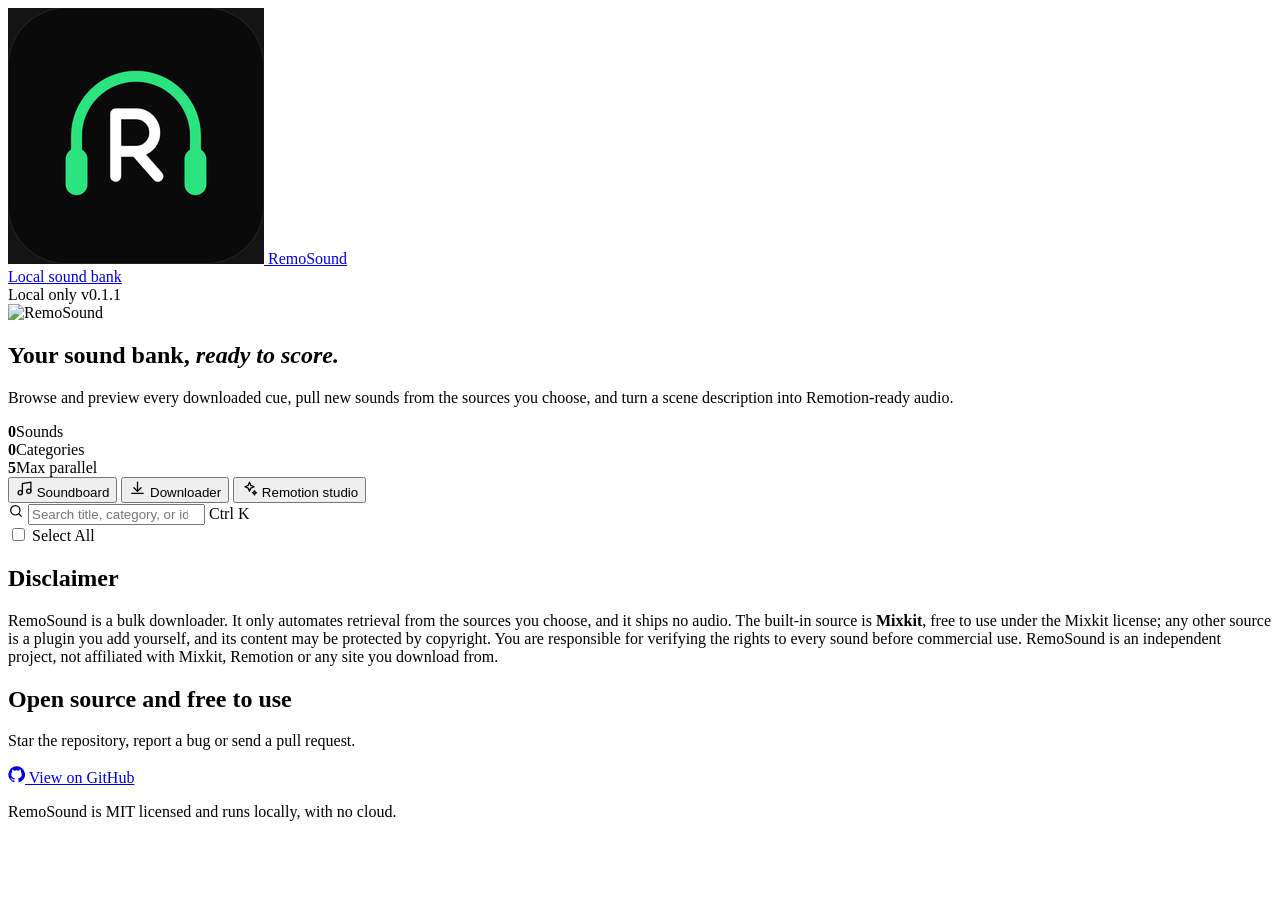
==== commit c18539af: "fix: hard limits against abuse, local API checks (v0.1.1) - Scraper enforces a 0.5 s floor between f" ====
--- a/remosound/web/index.html
+++ b/remosound/web/index.html
@@ -20,7 +20,7 @@
     </a>
     <div class="top-actions">
       <span class="status-pill"><span class="status-dot" aria-hidden="true"></span>Local only</span>
-      <span class="version">v0.1.0</span>
+      <span class="version">v0.1.1</span>
     </div>
   </header>
 
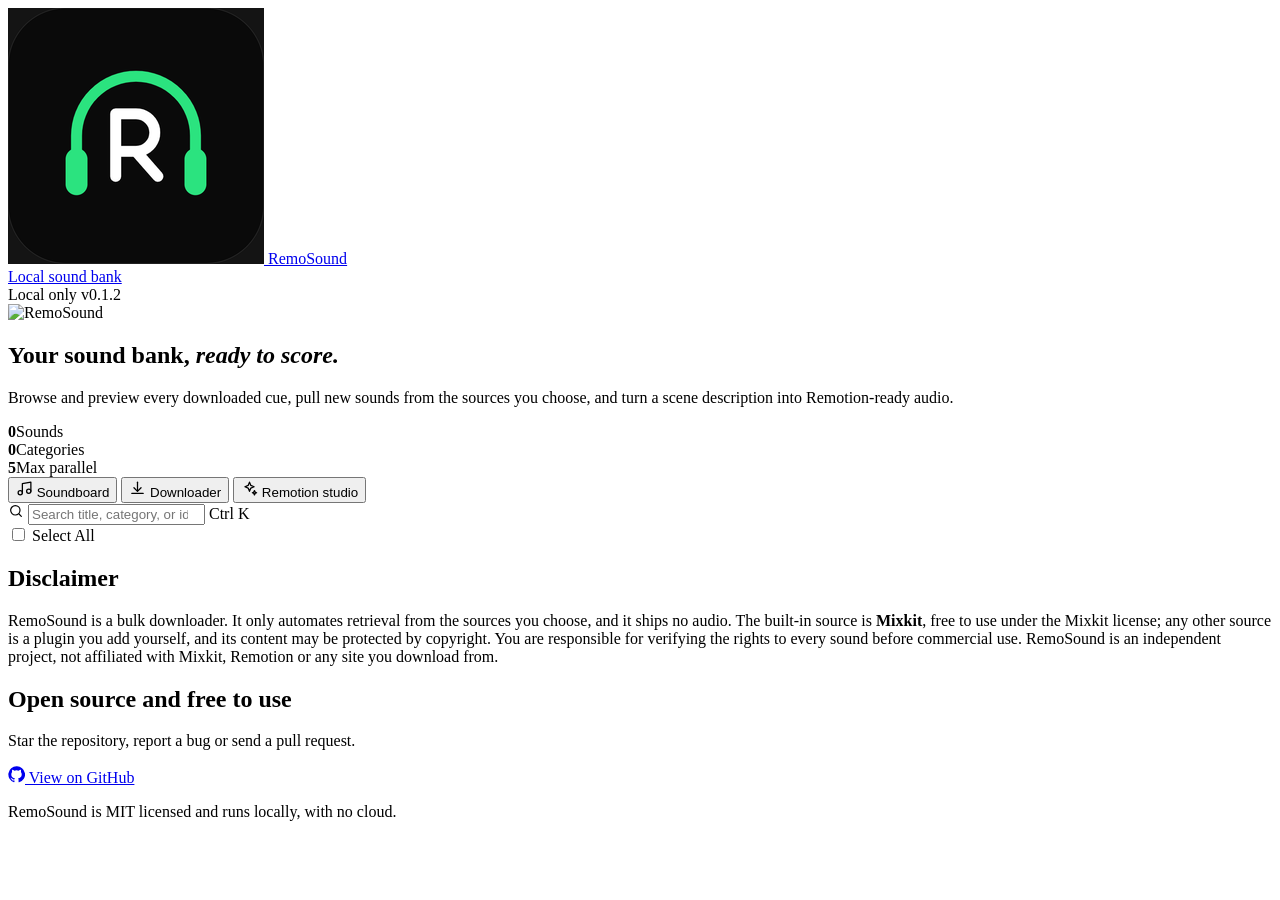
==== commit e0c45c1e: "fix: harden downloads and tighten limits (v0.1.2) Security audit findings and fixes: - Audio links " ====
--- a/remosound/web/index.html
+++ b/remosound/web/index.html
@@ -20,7 +20,7 @@
     </a>
     <div class="top-actions">
       <span class="status-pill"><span class="status-dot" aria-hidden="true"></span>Local only</span>
-      <span class="version">v0.1.1</span>
+      <span class="version">v0.1.2</span>
     </div>
   </header>
 
@@ -94,7 +94,7 @@
             <h2>Pull new sounds</h2>
             <p>Pick a provider and category or search query. RemoSound keeps the manifest in sync while it works.</p>
           </div>
-          <span class="hint">5 downloads at a time · 5000 per run</span>
+          <span class="hint">5 downloads at a time, 1000 per run</span>
         </div>
 
         <div class="provider-bar">
@@ -117,7 +117,7 @@
         <div class="controls">
           <div class="field">
             <label for="limit">How many</label>
-            <input id="limit" type="number" min="1" max="5000" step="1" value="50" inputmode="numeric">
+            <input id="limit" type="number" min="1" max="1000" step="1" value="50" inputmode="numeric">
           </div>
           <div class="chips" role="group" aria-label="Quick amounts">
             <button class="chip" type="button" data-limit="25">25</button>
